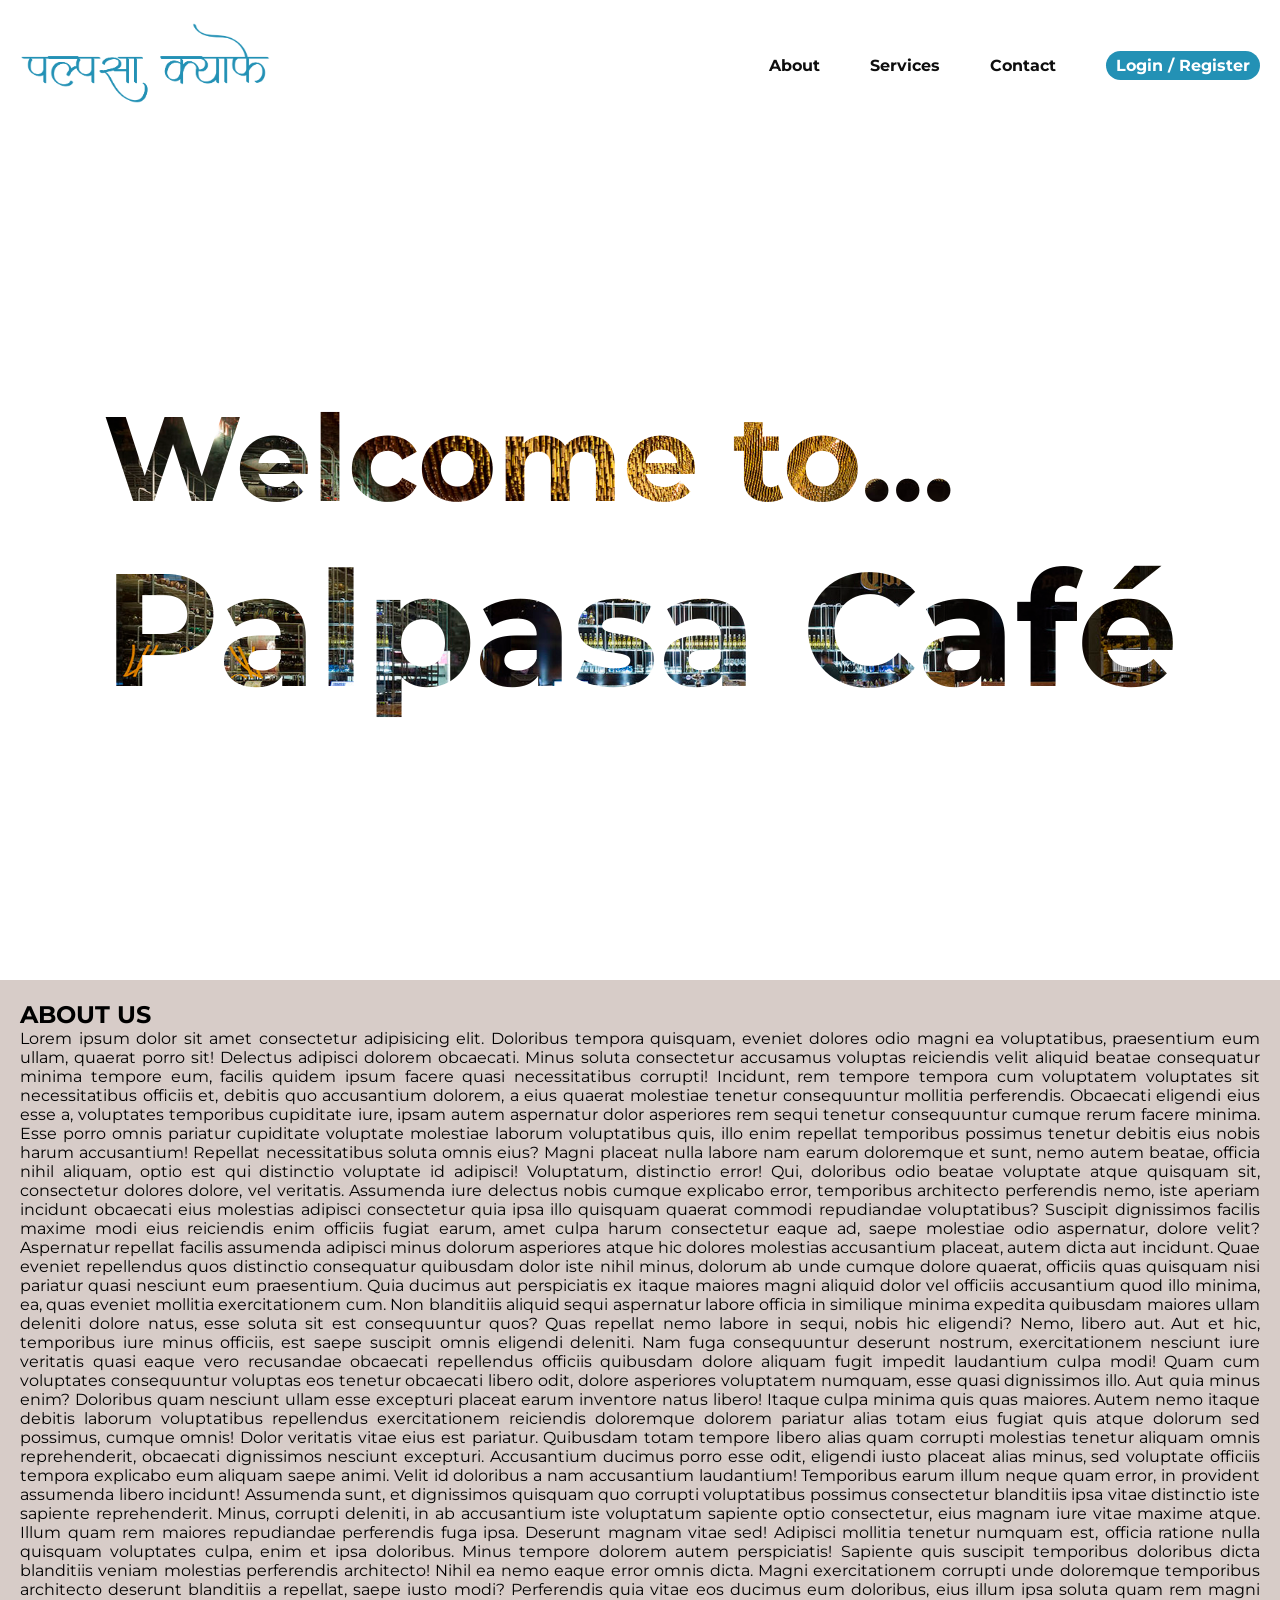
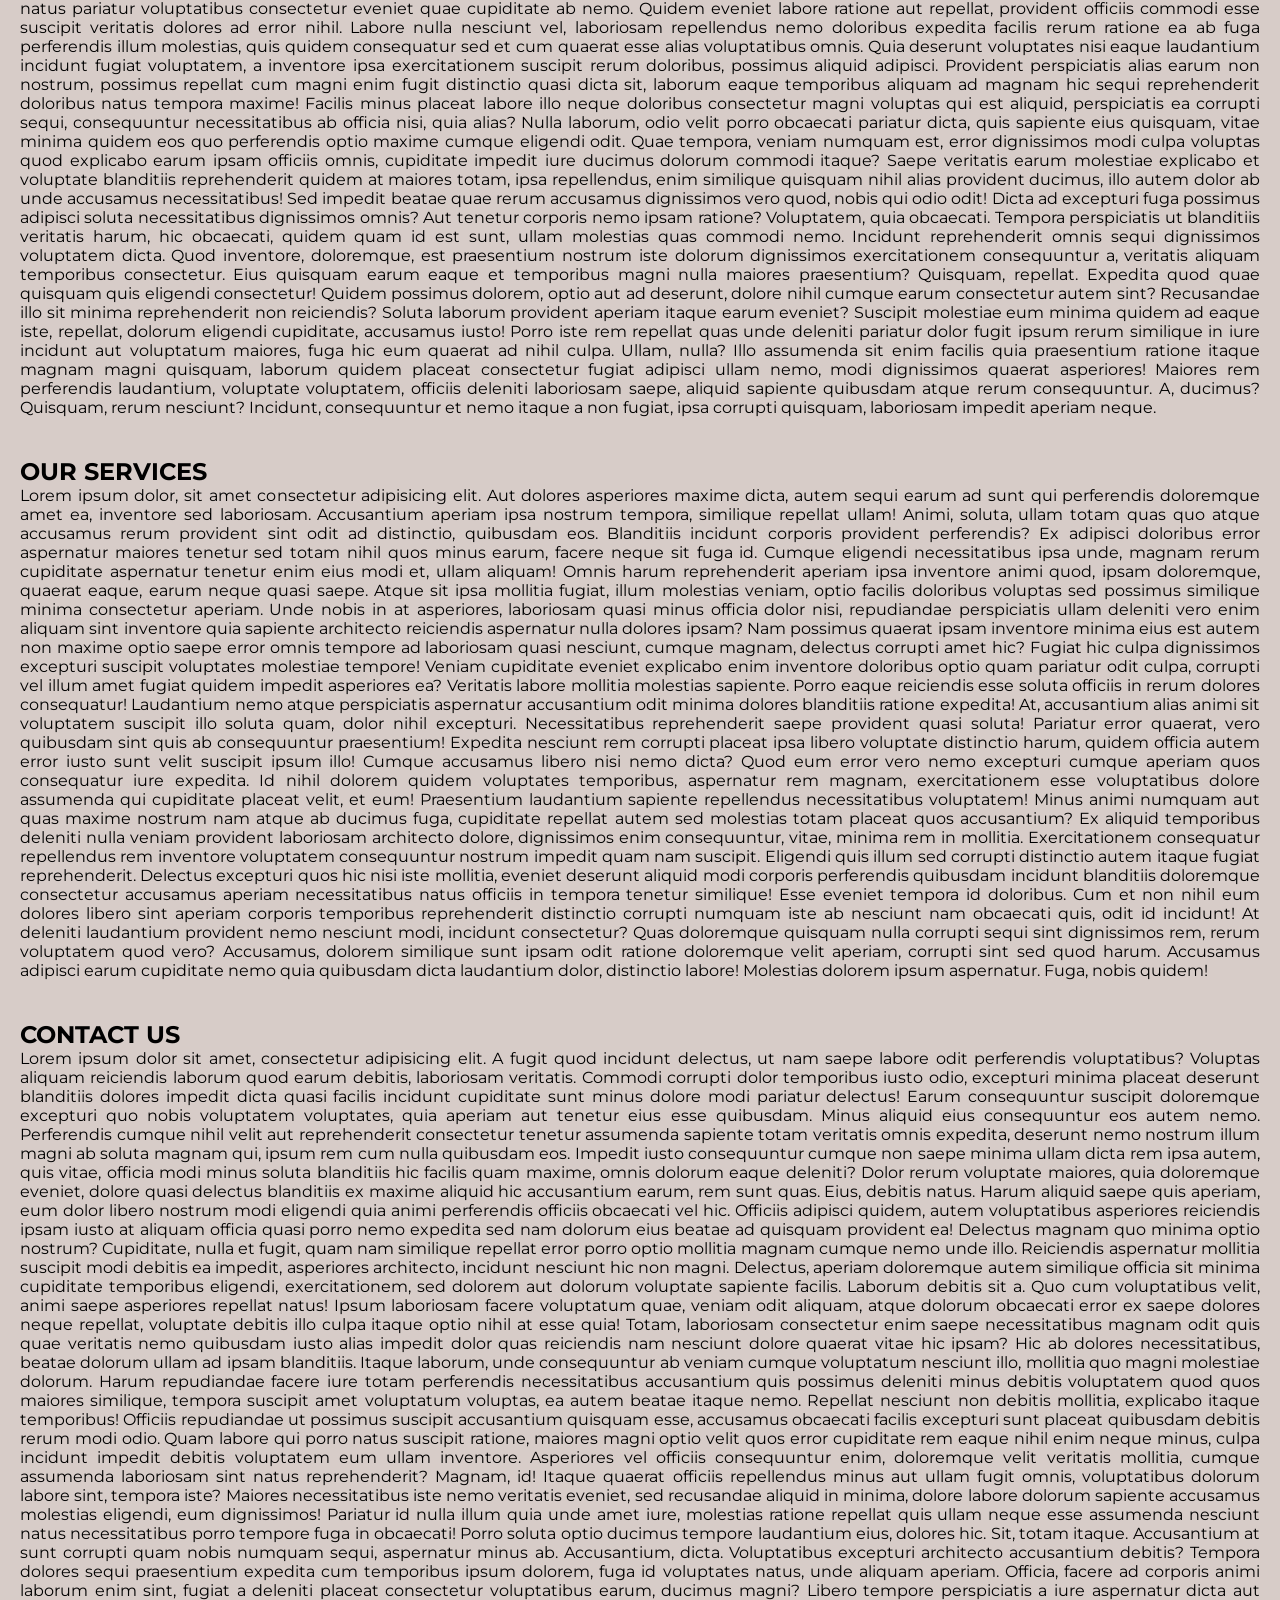
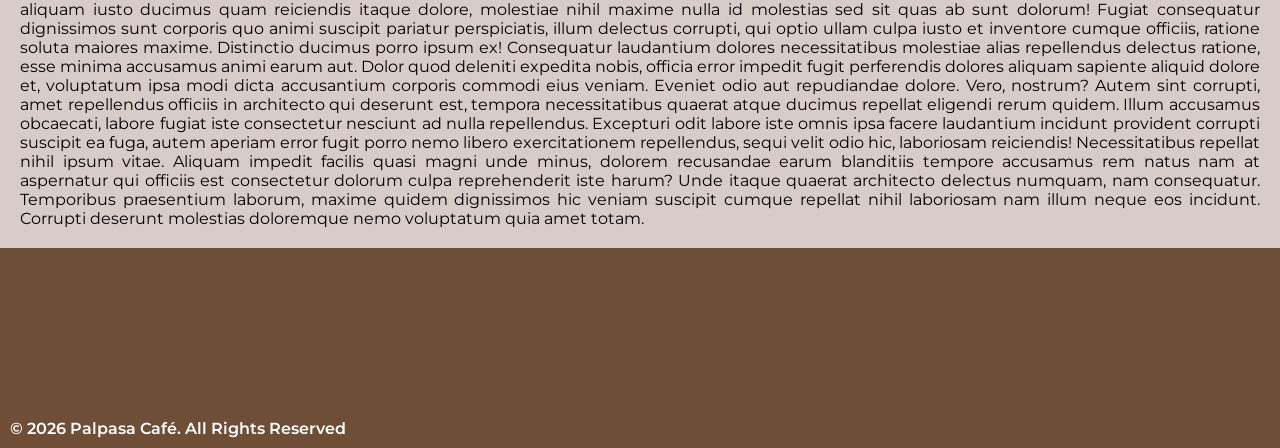
==== index.html @ ff4a00f7 "Initial Commit" ====
<!DOCTYPE html>
<html lang="en">

<head>
    <meta charset="UTF-8">
    <meta name="viewport" content="width=device-width, initial-scale=1.0">
    <title>Palpasa Cafe | Billing System</title>


    <link rel="stylesheet" href="style.css">
</head>

<body>
    <header>
        <div class="header-container">
            <div class="logo">
                <a href="index.html">
                    <img src="assets/palpasa-café-logo.png" alt="Palpasa Café">
                </a>
            </div>
            <div class="nav">
                <a href="#about" id="abc">About</a>
                <a href="#services">Services</a>
                <a href="#contact">Contact</a>
                <a href="login.html" class="login-register">Login / Register</a>
            </div>
        </div>
    </header>

    <main>
        <div class="hero">
            <div class="welcome">
                <h2>Welcome to...</h2>
                <h1>Palpasa Café</h1>
            </div>

            </section>
        </div>
    </main>
    <section id="about">
        <div>
            <h1>ABOUT US</h1>
            <p>Lorem ipsum dolor sit amet consectetur adipisicing elit. Doloribus tempora quisquam, eveniet dolores odio magni ea voluptatibus, praesentium eum ullam, quaerat porro sit! Delectus adipisci dolorem obcaecati. Minus soluta consectetur accusamus voluptas reiciendis velit aliquid beatae consequatur minima tempore eum, facilis quidem ipsum facere quasi necessitatibus corrupti! Incidunt, rem tempore tempora cum voluptatem voluptates sit necessitatibus officiis et, debitis quo accusantium dolorem, a eius quaerat molestiae tenetur consequuntur mollitia perferendis. Obcaecati eligendi eius esse a, voluptates temporibus cupiditate iure, ipsam autem aspernatur dolor asperiores rem sequi tenetur consequuntur cumque rerum facere minima. Esse porro omnis pariatur cupiditate voluptate molestiae laborum voluptatibus quis, illo enim repellat temporibus possimus tenetur debitis eius nobis harum accusantium! Repellat necessitatibus soluta omnis eius? Magni placeat nulla labore nam earum doloremque et sunt, nemo autem beatae, officia nihil aliquam, optio est qui distinctio voluptate id adipisci! Voluptatum, distinctio error! Qui, doloribus odio beatae voluptate atque quisquam sit, consectetur dolores dolore, vel veritatis. Assumenda iure delectus nobis cumque explicabo error, temporibus architecto perferendis nemo, iste aperiam incidunt obcaecati eius molestias adipisci consectetur quia ipsa illo quisquam quaerat commodi repudiandae voluptatibus? Suscipit dignissimos facilis maxime modi eius reiciendis enim officiis fugiat earum, amet culpa harum consectetur eaque ad, saepe molestiae odio aspernatur, dolore velit? Aspernatur repellat facilis assumenda adipisci minus dolorum asperiores atque hic dolores molestias accusantium placeat, autem dicta aut incidunt. Quae eveniet repellendus quos distinctio consequatur quibusdam dolor iste nihil minus, dolorum ab unde cumque dolore quaerat, officiis quas quisquam nisi pariatur quasi nesciunt eum praesentium. Quia ducimus aut perspiciatis ex itaque maiores magni aliquid dolor vel officiis accusantium quod illo minima, ea, quas eveniet mollitia exercitationem cum. Non blanditiis aliquid sequi aspernatur labore officia in similique minima expedita quibusdam maiores ullam deleniti dolore natus, esse soluta sit est consequuntur quos? Quas repellat nemo labore in sequi, nobis hic eligendi? Nemo, libero aut. Aut et hic, temporibus iure minus officiis, est saepe suscipit omnis eligendi deleniti. Nam fuga consequuntur deserunt nostrum, exercitationem nesciunt iure veritatis quasi eaque vero recusandae obcaecati repellendus officiis quibusdam dolore aliquam fugit impedit laudantium culpa modi! Quam cum voluptates consequuntur voluptas eos tenetur obcaecati libero odit, dolore asperiores voluptatem numquam, esse quasi dignissimos illo. Aut quia minus enim? Doloribus quam nesciunt ullam esse excepturi placeat earum inventore natus libero! Itaque culpa minima quis quas maiores. Autem nemo itaque debitis laborum voluptatibus repellendus exercitationem reiciendis doloremque dolorem pariatur alias totam eius fugiat quis atque dolorum sed possimus, cumque omnis! Dolor veritatis vitae eius est pariatur. Quibusdam totam tempore libero alias quam corrupti molestias tenetur aliquam omnis reprehenderit, obcaecati dignissimos nesciunt excepturi. Accusantium ducimus porro esse odit, eligendi iusto placeat alias minus, sed voluptate officiis tempora explicabo eum aliquam saepe animi. Velit id doloribus a nam accusantium laudantium! Temporibus earum illum neque quam error, in provident assumenda libero incidunt! Assumenda sunt, et dignissimos quisquam quo corrupti voluptatibus possimus consectetur blanditiis ipsa vitae distinctio iste sapiente reprehenderit. Minus, corrupti deleniti, in ab accusantium iste voluptatum sapiente optio consectetur, eius magnam iure vitae maxime atque. Illum quam rem maiores repudiandae perferendis fuga ipsa. Deserunt magnam vitae sed! Adipisci mollitia tenetur numquam est, officia ratione nulla quisquam voluptates culpa, enim et ipsa doloribus. Minus tempore dolorem autem perspiciatis! Sapiente quis suscipit temporibus doloribus dicta blanditiis veniam molestias perferendis architecto! Nihil ea nemo eaque error omnis dicta. Magni exercitationem corrupti unde doloremque temporibus architecto deserunt blanditiis a repellat, saepe iusto modi? Perferendis quia vitae eos ducimus eum doloribus, eius illum ipsa soluta quam rem magni natus pariatur voluptatibus consectetur eveniet quae cupiditate ab nemo. Quidem eveniet labore ratione aut repellat, provident officiis commodi esse suscipit veritatis dolores ad error nihil. Labore nulla nesciunt vel, laboriosam repellendus nemo doloribus expedita facilis rerum ratione ea ab fuga perferendis illum molestias, quis quidem consequatur sed et cum quaerat esse alias voluptatibus omnis. Quia deserunt voluptates nisi eaque laudantium incidunt fugiat voluptatem, a inventore ipsa exercitationem suscipit rerum doloribus, possimus aliquid adipisci. Provident perspiciatis alias earum non nostrum, possimus repellat cum magni enim fugit distinctio quasi dicta sit, laborum eaque temporibus aliquam ad magnam hic sequi reprehenderit doloribus natus tempora maxime! Facilis minus placeat labore illo neque doloribus consectetur magni voluptas qui est aliquid, perspiciatis ea corrupti sequi, consequuntur necessitatibus ab officia nisi, quia alias? Nulla laborum, odio velit porro obcaecati pariatur dicta, quis sapiente eius quisquam, vitae minima quidem eos quo perferendis optio maxime cumque eligendi odit. Quae tempora, veniam numquam est, error dignissimos modi culpa voluptas quod explicabo earum ipsam officiis omnis, cupiditate impedit iure ducimus dolorum commodi itaque? Saepe veritatis earum molestiae explicabo et voluptate blanditiis reprehenderit quidem at maiores totam, ipsa repellendus, enim similique quisquam nihil alias provident ducimus, illo autem dolor ab unde accusamus necessitatibus! Sed impedit beatae quae rerum accusamus dignissimos vero quod, nobis qui odio odit! Dicta ad excepturi fuga possimus adipisci soluta necessitatibus dignissimos omnis? Aut tenetur corporis nemo ipsam ratione? Voluptatem, quia obcaecati. Tempora perspiciatis ut blanditiis veritatis harum, hic obcaecati, quidem quam id est sunt, ullam molestias quas commodi nemo. Incidunt reprehenderit omnis sequi dignissimos voluptatem dicta. Quod inventore, doloremque, est praesentium nostrum iste dolorum dignissimos exercitationem consequuntur a, veritatis aliquam temporibus consectetur. Eius quisquam earum eaque et temporibus magni nulla maiores praesentium? Quisquam, repellat. Expedita quod quae quisquam quis eligendi consectetur! Quidem possimus dolorem, optio aut ad deserunt, dolore nihil cumque earum consectetur autem sint? Recusandae illo sit minima reprehenderit non reiciendis? Soluta laborum provident aperiam itaque earum eveniet? Suscipit molestiae eum minima quidem ad eaque iste, repellat, dolorum eligendi cupiditate, accusamus iusto! Porro iste rem repellat quas unde deleniti pariatur dolor fugit ipsum rerum similique in iure incidunt aut voluptatum maiores, fuga hic eum quaerat ad nihil culpa. Ullam, nulla? Illo assumenda sit enim facilis quia praesentium ratione itaque magnam magni quisquam, laborum quidem placeat consectetur fugiat adipisci ullam nemo, modi dignissimos quaerat asperiores! Maiores rem perferendis laudantium, voluptate voluptatem, officiis deleniti laboriosam saepe, aliquid sapiente quibusdam atque rerum consequuntur. A, ducimus? Quisquam, rerum nesciunt? Incidunt, consequuntur et nemo itaque a non fugiat, ipsa corrupti quisquam, laboriosam impedit aperiam neque.</p>
        </div>
    </section>

    <section id="services">
        <div>
            <h1>OUR SERVICES</h1>
            <p>Lorem ipsum dolor, sit amet consectetur adipisicing elit. Aut dolores asperiores maxime dicta, autem sequi earum ad sunt qui perferendis doloremque amet ea, inventore sed laboriosam. Accusantium aperiam ipsa nostrum tempora, similique repellat ullam! Animi, soluta, ullam totam quas quo atque accusamus rerum provident sint odit ad distinctio, quibusdam eos. Blanditiis incidunt corporis provident perferendis? Ex adipisci doloribus error aspernatur maiores tenetur sed totam nihil quos minus earum, facere neque sit fuga id. Cumque eligendi necessitatibus ipsa unde, magnam rerum cupiditate aspernatur tenetur enim eius modi et, ullam aliquam! Omnis harum reprehenderit aperiam ipsa inventore animi quod, ipsam doloremque, quaerat eaque, earum neque quasi saepe. Atque sit ipsa mollitia fugiat, illum molestias veniam, optio facilis doloribus voluptas sed possimus similique minima consectetur aperiam. Unde nobis in at asperiores, laboriosam quasi minus officia dolor nisi, repudiandae perspiciatis ullam deleniti vero enim aliquam sint inventore quia sapiente architecto reiciendis aspernatur nulla dolores ipsam? Nam possimus quaerat ipsam inventore minima eius est autem non maxime optio saepe error omnis tempore ad laboriosam quasi nesciunt, cumque magnam, delectus corrupti amet hic? Fugiat hic culpa dignissimos excepturi suscipit voluptates molestiae tempore! Veniam cupiditate eveniet explicabo enim inventore doloribus optio quam pariatur odit culpa, corrupti vel illum amet fugiat quidem impedit asperiores ea? Veritatis labore mollitia molestias sapiente. Porro eaque reiciendis esse soluta officiis in rerum dolores consequatur! Laudantium nemo atque perspiciatis aspernatur accusantium odit minima dolores blanditiis ratione expedita! At, accusantium alias animi sit voluptatem suscipit illo soluta quam, dolor nihil excepturi. Necessitatibus reprehenderit saepe provident quasi soluta! Pariatur error quaerat, vero quibusdam sint quis ab consequuntur praesentium! Expedita nesciunt rem corrupti placeat ipsa libero voluptate distinctio harum, quidem officia autem error iusto sunt velit suscipit ipsum illo! Cumque accusamus libero nisi nemo dicta? Quod eum error vero nemo excepturi cumque aperiam quos consequatur iure expedita. Id nihil dolorem quidem voluptates temporibus, aspernatur rem magnam, exercitationem esse voluptatibus dolore assumenda qui cupiditate placeat velit, et eum! Praesentium laudantium sapiente repellendus necessitatibus voluptatem! Minus animi numquam aut quas maxime nostrum nam atque ab ducimus fuga, cupiditate repellat autem sed molestias totam placeat quos accusantium? Ex aliquid temporibus deleniti nulla veniam provident laboriosam architecto dolore, dignissimos enim consequuntur, vitae, minima rem in mollitia. Exercitationem consequatur repellendus rem inventore voluptatem consequuntur nostrum impedit quam nam suscipit. Eligendi quis illum sed corrupti distinctio autem itaque fugiat reprehenderit. Delectus excepturi quos hic nisi iste mollitia, eveniet deserunt aliquid modi corporis perferendis quibusdam incidunt blanditiis doloremque consectetur accusamus aperiam necessitatibus natus officiis in tempora tenetur similique! Esse eveniet tempora id doloribus. Cum et non nihil eum dolores libero sint aperiam corporis temporibus reprehenderit distinctio corrupti numquam iste ab nesciunt nam obcaecati quis, odit id incidunt! At deleniti laudantium provident nemo nesciunt modi, incidunt consectetur? Quas doloremque quisquam nulla corrupti sequi sint dignissimos rem, rerum voluptatem quod vero? Accusamus, dolorem similique sunt ipsam odit ratione doloremque velit aperiam, corrupti sint sed quod harum. Accusamus adipisci earum cupiditate nemo quia quibusdam dicta laudantium dolor, distinctio labore! Molestias dolorem ipsum aspernatur. Fuga, nobis quidem!</p>
        </div>
    </section>

    <section id="contact">
        <div>
            <h1>CONTACT US</h1>
            <p>Lorem ipsum dolor sit amet, consectetur adipisicing elit. A fugit quod incidunt delectus, ut nam saepe labore odit perferendis voluptatibus? Voluptas aliquam reiciendis laborum quod earum debitis, laboriosam veritatis. Commodi corrupti dolor temporibus iusto odio, excepturi minima placeat deserunt blanditiis dolores impedit dicta quasi facilis incidunt cupiditate sunt minus dolore modi pariatur delectus! Earum consequuntur suscipit doloremque excepturi quo nobis voluptatem voluptates, quia aperiam aut tenetur eius esse quibusdam. Minus aliquid eius consequuntur eos autem nemo. Perferendis cumque nihil velit aut reprehenderit consectetur tenetur assumenda sapiente totam veritatis omnis expedita, deserunt nemo nostrum illum magni ab soluta magnam qui, ipsum rem cum nulla quibusdam eos. Impedit iusto consequuntur cumque non saepe minima ullam dicta rem ipsa autem, quis vitae, officia modi minus soluta blanditiis hic facilis quam maxime, omnis dolorum eaque deleniti? Dolor rerum voluptate maiores, quia doloremque eveniet, dolore quasi delectus blanditiis ex maxime aliquid hic accusantium earum, rem sunt quas. Eius, debitis natus. Harum aliquid saepe quis aperiam, eum dolor libero nostrum modi eligendi quia animi perferendis officiis obcaecati vel hic. Officiis adipisci quidem, autem voluptatibus asperiores reiciendis ipsam iusto at aliquam officia quasi porro nemo expedita sed nam dolorum eius beatae ad quisquam provident ea! Delectus magnam quo minima optio nostrum? Cupiditate, nulla et fugit, quam nam similique repellat error porro optio mollitia magnam cumque nemo unde illo. Reiciendis aspernatur mollitia suscipit modi debitis ea impedit, asperiores architecto, incidunt nesciunt hic non magni. Delectus, aperiam doloremque autem similique officia sit minima cupiditate temporibus eligendi, exercitationem, sed dolorem aut dolorum voluptate sapiente facilis. Laborum debitis sit a. Quo cum voluptatibus velit, animi saepe asperiores repellat natus! Ipsum laboriosam facere voluptatum quae, veniam odit aliquam, atque dolorum obcaecati error ex saepe dolores neque repellat, voluptate debitis illo culpa itaque optio nihil at esse quia! Totam, laboriosam consectetur enim saepe necessitatibus magnam odit quis quae veritatis nemo quibusdam iusto alias impedit dolor quas reiciendis nam nesciunt dolore quaerat vitae hic ipsam? Hic ab dolores necessitatibus, beatae dolorum ullam ad ipsam blanditiis. Itaque laborum, unde consequuntur ab veniam cumque voluptatum nesciunt illo, mollitia quo magni molestiae dolorum. Harum repudiandae facere iure totam perferendis necessitatibus accusantium quis possimus deleniti minus debitis voluptatem quod quos maiores similique, tempora suscipit amet voluptatum voluptas, ea autem beatae itaque nemo. Repellat nesciunt non debitis mollitia, explicabo itaque temporibus! Officiis repudiandae ut possimus suscipit accusantium quisquam esse, accusamus obcaecati facilis excepturi sunt placeat quibusdam debitis rerum modi odio. Quam labore qui porro natus suscipit ratione, maiores magni optio velit quos error cupiditate rem eaque nihil enim neque minus, culpa incidunt impedit debitis voluptatem eum ullam inventore. Asperiores vel officiis consequuntur enim, doloremque velit veritatis mollitia, cumque assumenda laboriosam sint natus reprehenderit? Magnam, id! Itaque quaerat officiis repellendus minus aut ullam fugit omnis, voluptatibus dolorum labore sint, tempora iste? Maiores necessitatibus iste nemo veritatis eveniet, sed recusandae aliquid in minima, dolore labore dolorum sapiente accusamus molestias eligendi, eum dignissimos! Pariatur id nulla illum quia unde amet iure, molestias ratione repellat quis ullam neque esse assumenda nesciunt natus necessitatibus porro tempore fuga in obcaecati! Porro soluta optio ducimus tempore laudantium eius, dolores hic. Sit, totam itaque. Accusantium at sunt corrupti quam nobis numquam sequi, aspernatur minus ab. Accusantium, dicta. Voluptatibus excepturi architecto accusantium debitis? Tempora dolores sequi praesentium expedita cum temporibus ipsum dolorem, fuga id voluptates natus, unde aliquam aperiam. Officia, facere ad corporis animi laborum enim sint, fugiat a deleniti placeat consectetur voluptatibus earum, ducimus magni? Libero tempore perspiciatis a iure aspernatur dicta aut aliquam iusto ducimus quam reiciendis itaque dolore, molestiae nihil maxime nulla id molestias sed sit quas ab sunt dolorum! Fugiat consequatur dignissimos sunt corporis quo animi suscipit pariatur perspiciatis, illum delectus corrupti, qui optio ullam culpa iusto et inventore cumque officiis, ratione soluta maiores maxime. Distinctio ducimus porro ipsum ex! Consequatur laudantium dolores necessitatibus molestiae alias repellendus delectus ratione, esse minima accusamus animi earum aut. Dolor quod deleniti expedita nobis, officia error impedit fugit perferendis dolores aliquam sapiente aliquid dolore et, voluptatum ipsa modi dicta accusantium corporis commodi eius veniam. Eveniet odio aut repudiandae dolore. Vero, nostrum? Autem sint corrupti, amet repellendus officiis in architecto qui deserunt est, tempora necessitatibus quaerat atque ducimus repellat eligendi rerum quidem. Illum accusamus obcaecati, labore fugiat iste consectetur nesciunt ad nulla repellendus. Excepturi odit labore iste omnis ipsa facere laudantium incidunt provident corrupti suscipit ea fuga, autem aperiam error fugit porro nemo libero exercitationem repellendus, sequi velit odio hic, laboriosam reiciendis! Necessitatibus repellat nihil ipsum vitae. Aliquam impedit facilis quasi magni unde minus, dolorem recusandae earum blanditiis tempore accusamus rem natus nam at aspernatur qui officiis est consectetur dolorum culpa reprehenderit iste harum? Unde itaque quaerat architecto delectus numquam, nam consequatur. Temporibus praesentium laborum, maxime quidem dignissimos hic veniam suscipit cumque repellat nihil laboriosam nam illum neque eos incidunt. Corrupti deserunt molestias doloremque nemo voluptatum quia amet totam.</p>
        </div>
    </section>

    <button id="scrollTop">Top</button>

    <footer>
        <div class="footer-container">
            <p class="copyright">&copy 2026 Palpasa Café. All Rights Reserved</p>
        </div>
    </footer>


    <script src="script.js"></script>
</body>

</html>
---- style.css ----
@import url('https://fonts.googleapis.com/css2?family=Montserrat+Alternates:ital,wght@0,100;0,200;0,300;0,400;0,500;0,600;0,700;0,800;0,900;1,100;1,200;1,300;1,400;1,500;1,600;1,700;1,800;1,900&family=Montserrat:ital,wght@0,100..900;1,100..900&display=swap');

* {
    margin: 0;
    padding: 0;
    font-family: "Montserrat", sans-serif;
}

html {
    scroll-behavior: smooth;
}

:root {
    --primary-color: #0F0F0F;
    --secondary-color: #2391b5;
    --tertiary-color: #6F4E37;
    --quaternary-color: #D7CCC8;
}

.header-container {
    padding: 20px;
    height: 10vh;
    display: flex;
    flex-wrap: wrap;
    align-items: center;
    justify-content: space-between;
}

.logo img {
    height: 80px;
    width: 250px;
}

.nav {
    display: flex;
    align-items: center;
    gap: 50px;
}

.nav a {
    text-decoration: none;
    color: var(--primary-color);
    font-weight: bold;
    transition: 0.3s cubic-bezier(0.4, 0, 0.2, 1);
}

.nav a:hover {
    text-decoration: none;
    color: var(--secondary-color);
    font-weight: bold;
    transition: 0.3s cubic-bezier(0.4, 0, 0.2, 1);

}

.nav .login-register {
    padding: 5px 10px;
    background-color: var(--secondary-color);
    color: #fff;
    border-radius: 1rem;
    transition: 0.3s cubic-bezier(0.4, 0, 0.2, 1);
}

.nav .login-register:hover {
    padding: 5px 10px;
    background-color: var(--secondary-color);
    color: #fff;
    border-radius: 1rem;
    transform: scale(1.1);
    transition: 0.3s cubic-bezier(0.4, 0, 0.2, 1);
}

.hero {
    padding: 20px;
    height: 90vh;
    display: flex;
    align-items: center;
    justify-content: center;
    flex-wrap: wrap;
}

.hero .welcome {
    background: url(assets/luxury-café.jpg);
    background-size: cover;
    background-position: center;
    background-clip: text;
    color: transparent;
    font-size: 80px;
}

#about,
#services,
#contact {
    padding: 20px;
    height: auto;
    display: grid;
    justify-content: center;
    background-color: var(--quaternary-color);
}

#about,
#services,
#contact,
h1 {
    display: flex;
    align-items: center;
    justify-self: center;
    text-align: justify;
}

footer {
    background-color: var(--tertiary-color);
}

.footer-container {
    padding: 10px;
    height: 20vh;
    display: flex;
    justify-self: center;
}

.footer-container .copyright {
    display: flex;
    align-items: flex-end;
    color: #fff;
    font-weight: 600;
}

#scrollTop {
    border-style: none;
    border-radius: 8px;
    height: 40px;
    width: 50px;
    padding: 5px;
    color: #fff;
    background-color: var(--secondary-color);
    font-weight: bold;
    cursor: pointer;
    position: fixed;
    right: 10px;
    bottom: 10px;
    z-index: 1000;
    transition: 0.3s cubic-bezier(0.4, 0, 0.2, 1);
}
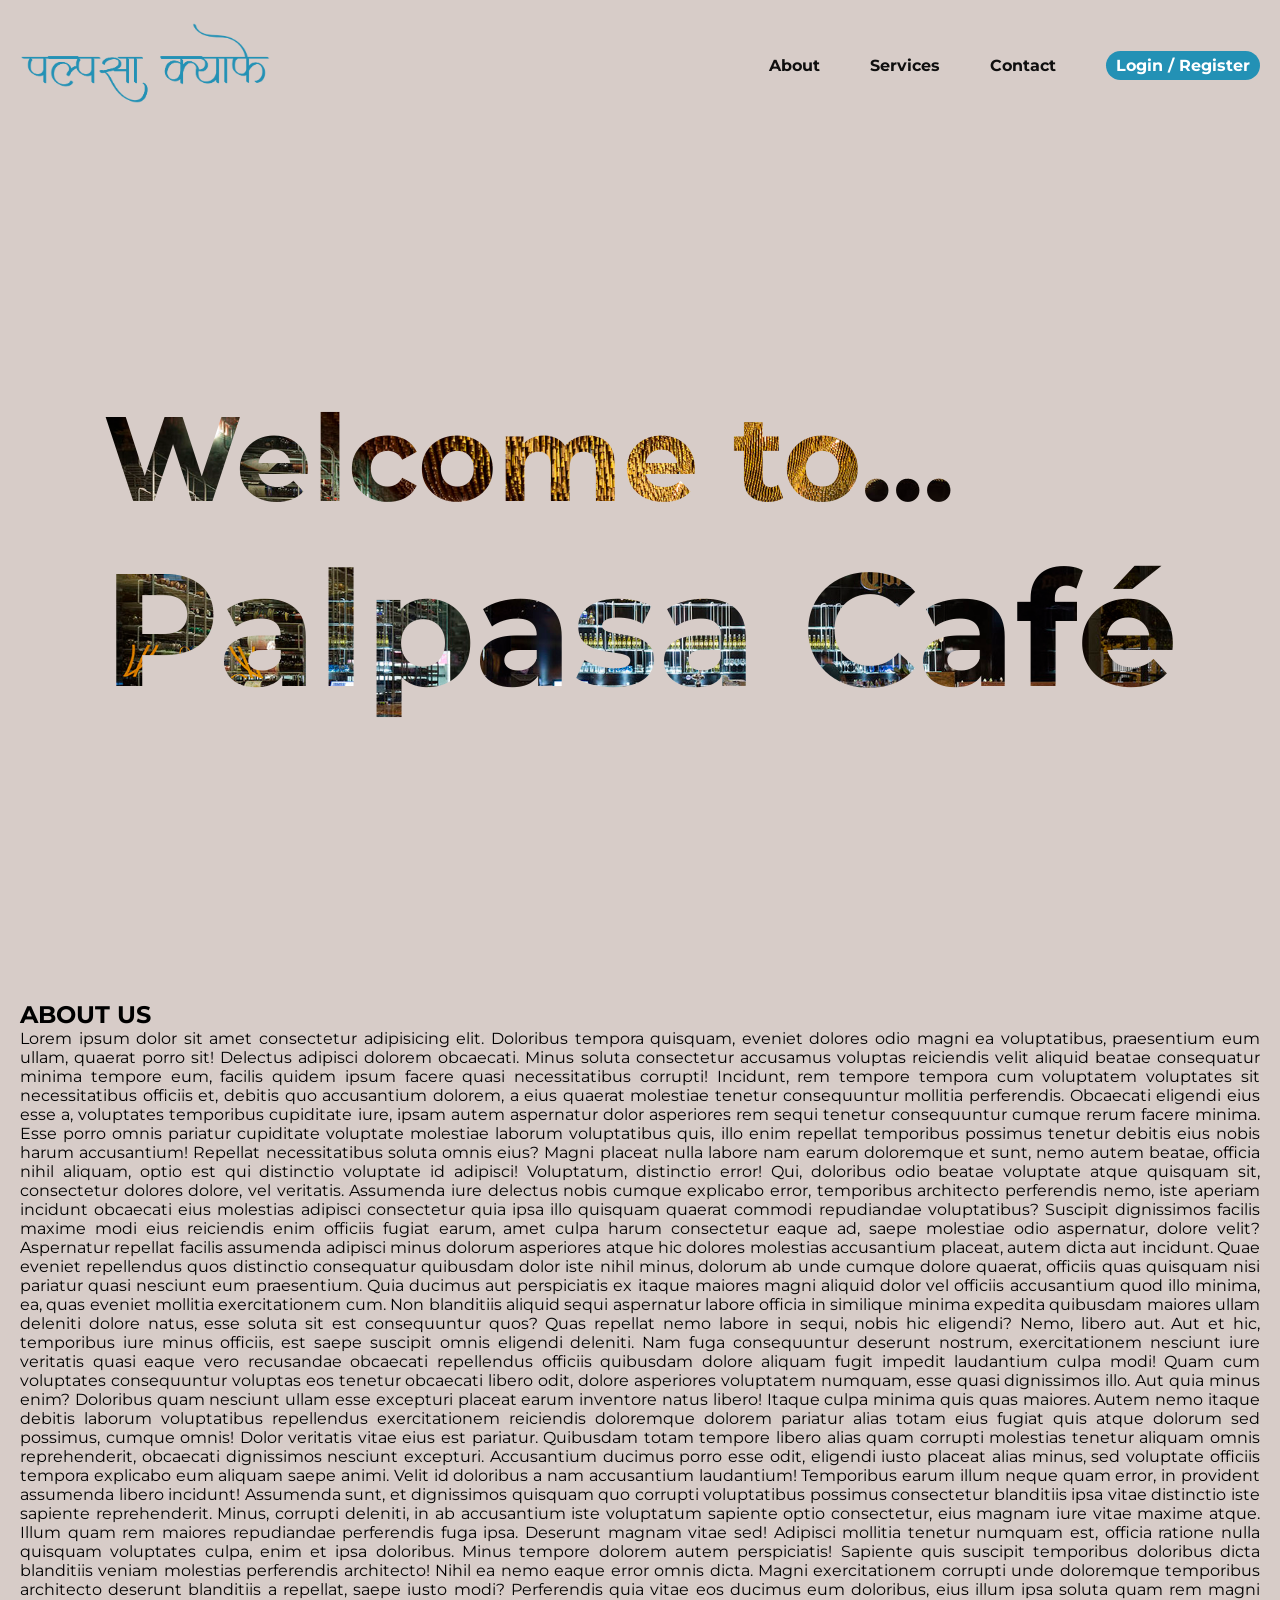
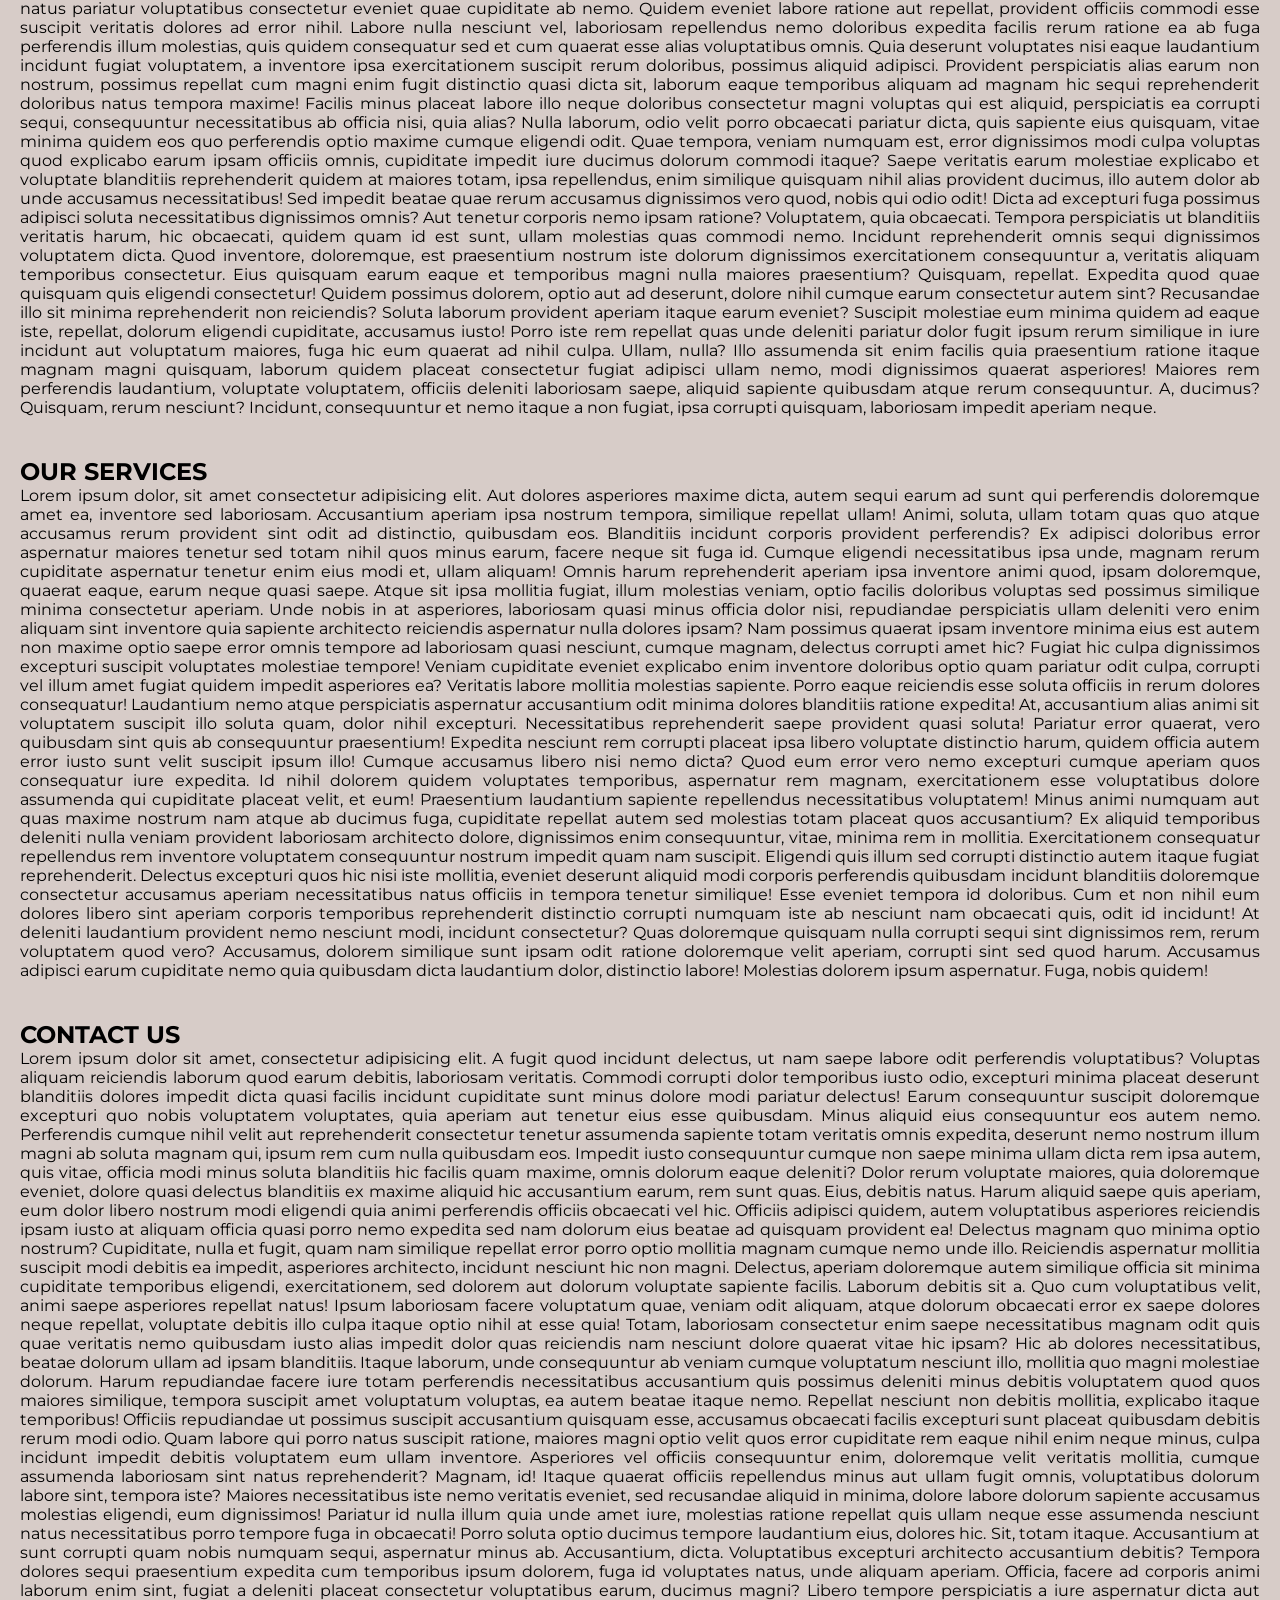
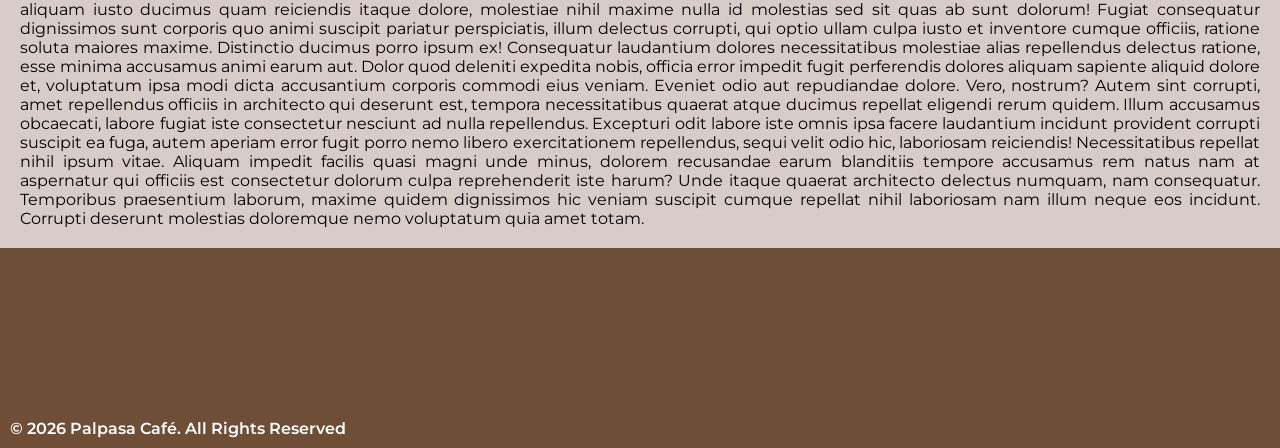
==== commit a3c605db: "feat: implement user login and dashboard screen" ====
--- a/index.html
+++ b/index.html
@@ -4,9 +4,7 @@
 <head>
     <meta charset="UTF-8">
     <meta name="viewport" content="width=device-width, initial-scale=1.0">
-    <title>Palpasa Cafe | Billing System</title>
-
-
+    <title>Palpasa Café | Billing System</title>
     <link rel="stylesheet" href="style.css">
 </head>
 
--- a/style.css
+++ b/style.css
@@ -140,4 +140,102 @@
     bottom: 10px;
     z-index: 1000;
     transition: 0.3s cubic-bezier(0.4, 0, 0.2, 1);
+}
+
+/* Dashboard */
+body {
+    background-color: var(--quaternary-color);
+}
+
+.dashboard-header {
+    background-color: #fff;
+    padding: 20px;
+    height: 10vh;
+    display: flex;
+    flex-wrap: wrap;
+    align-items: center;
+    justify-content: space-between;
+}
+
+.logo img {
+    height: 80px;
+    width: 250px;
+}
+
+.dashboard-container {
+    display: flex;
+    flex-wrap: wrap;
+}
+
+aside {
+    padding: 20px;
+    background-color: var(--secondary-color);
+    color: #fff;
+    height: 100vh;
+    width: 36vh;
+    overflow: hidden;
+}
+
+aside .menu {
+    margin: 20px 0;
+    padding: 10px;
+    text-decoration: none;
+    color: #fff;
+    border: 2px solid #fff;
+    border-radius: 5px;
+    font-weight: bold;
+    display: flex;
+    flex-wrap: wrap;
+    justify-content: center;
+    transition: 0.3s cubic-bezier(0.4, 0, 0.2, 1);
+}
+
+aside .menu:hover {
+    margin: 20px 0;
+    padding: 10px;
+    text-decoration: none;
+    background-color: #fff;
+    color: var(--secondary-color);
+    border: 2px solid #fff;
+    border-radius: 5px;
+    display: flex;
+    flex-wrap: wrap;
+    justify-content: center;
+    transition: 0.3s cubic-bezier(0.4, 0, 0.2, 1);
+}
+
+.link {
+    padding: 20px;
+    background-color: var(--tertiary-color);
+    border-radius: 5px;
+    margin: 10px;
+    height: 108px;
+    width: auto;
+    display: flex;
+    align-items: center;
+    justify-content: center;
+}
+
+.link .links {
+    margin: 10px;
+    padding: 20px;
+    text-decoration: none;
+    border: 2px solid;
+    border-radius: 5px;
+    font-size: 24px;
+    color: #fff;
+    width: 100px;
+    height: 48px;
+    display: flex;
+    flex-wrap: wrap;
+    align-items: center;
+    justify-content: center;
+    font-weight: bold;
+    gap: 10px;
+}
+
+.dash-welcome-back #dash-greetings {
+    margin: 10px 0;
+    margin-left: 10px;
+    color: var(--tertiary-color);
 }
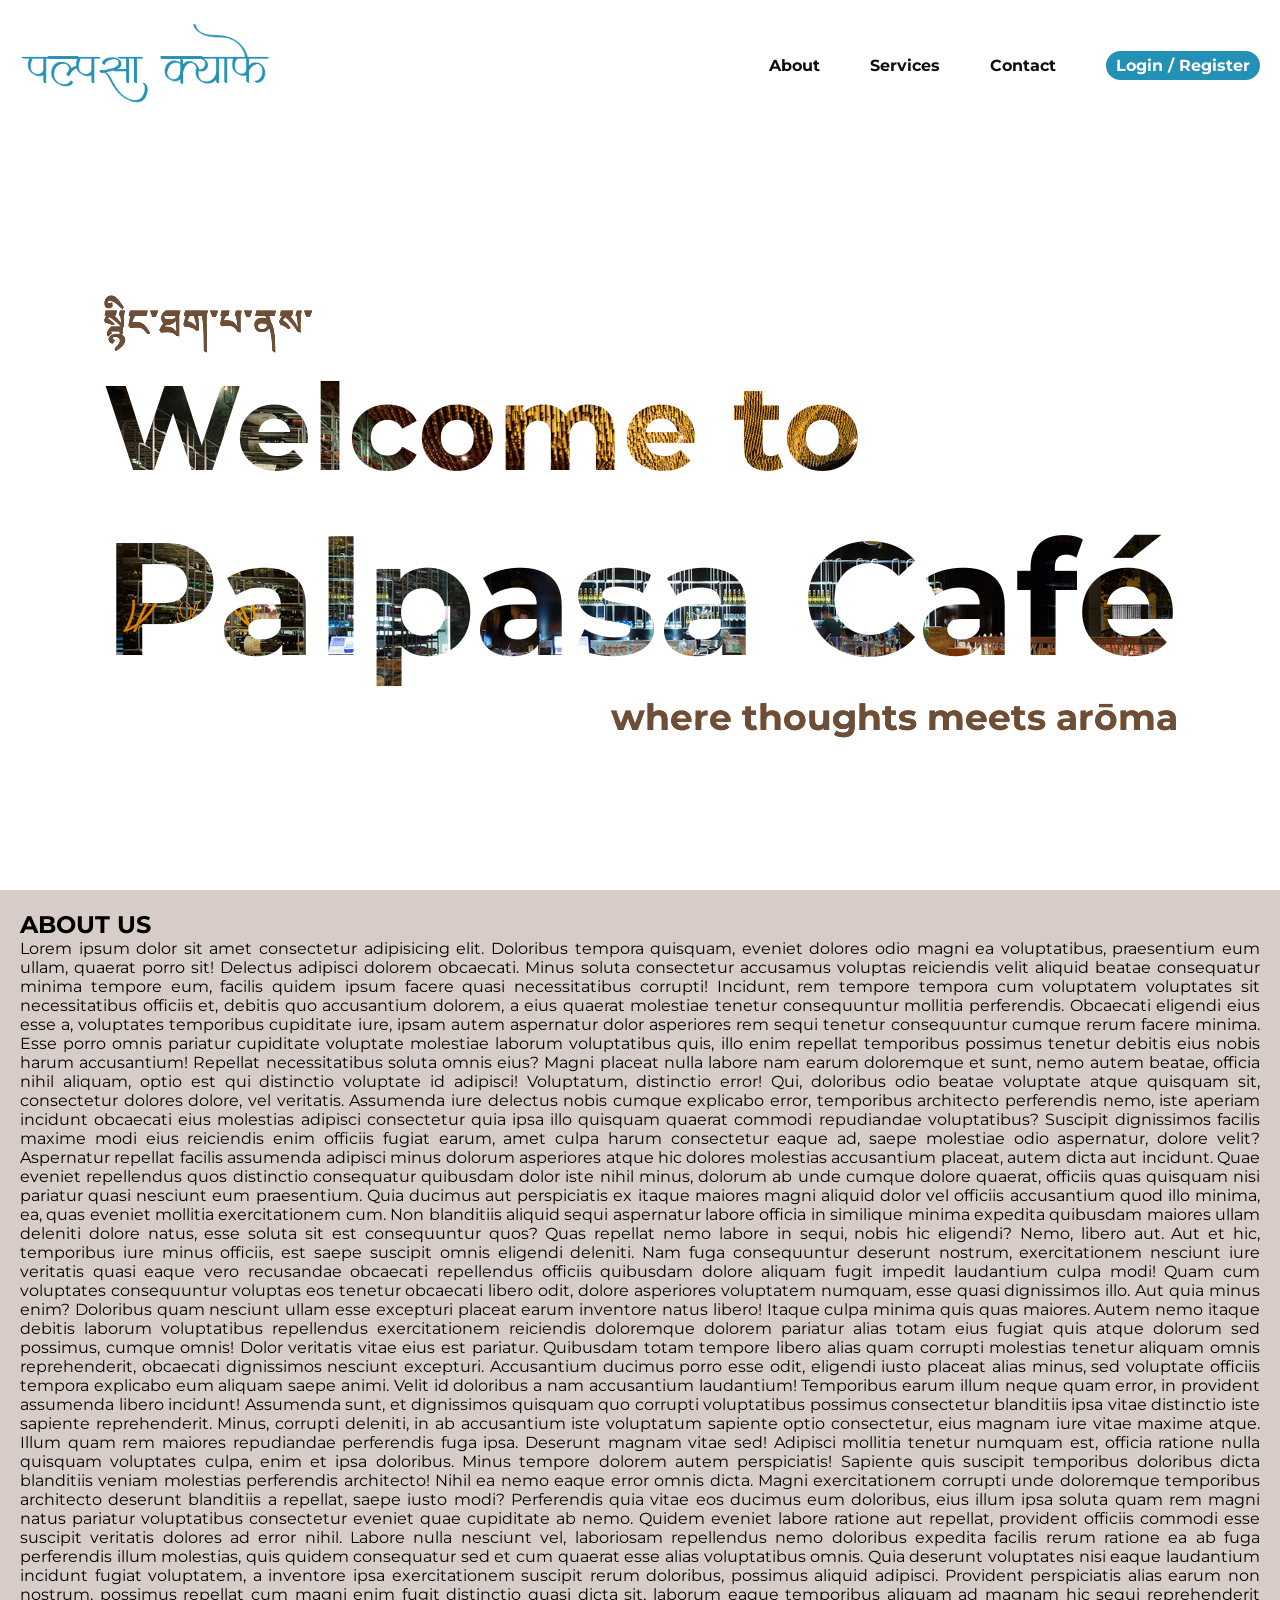
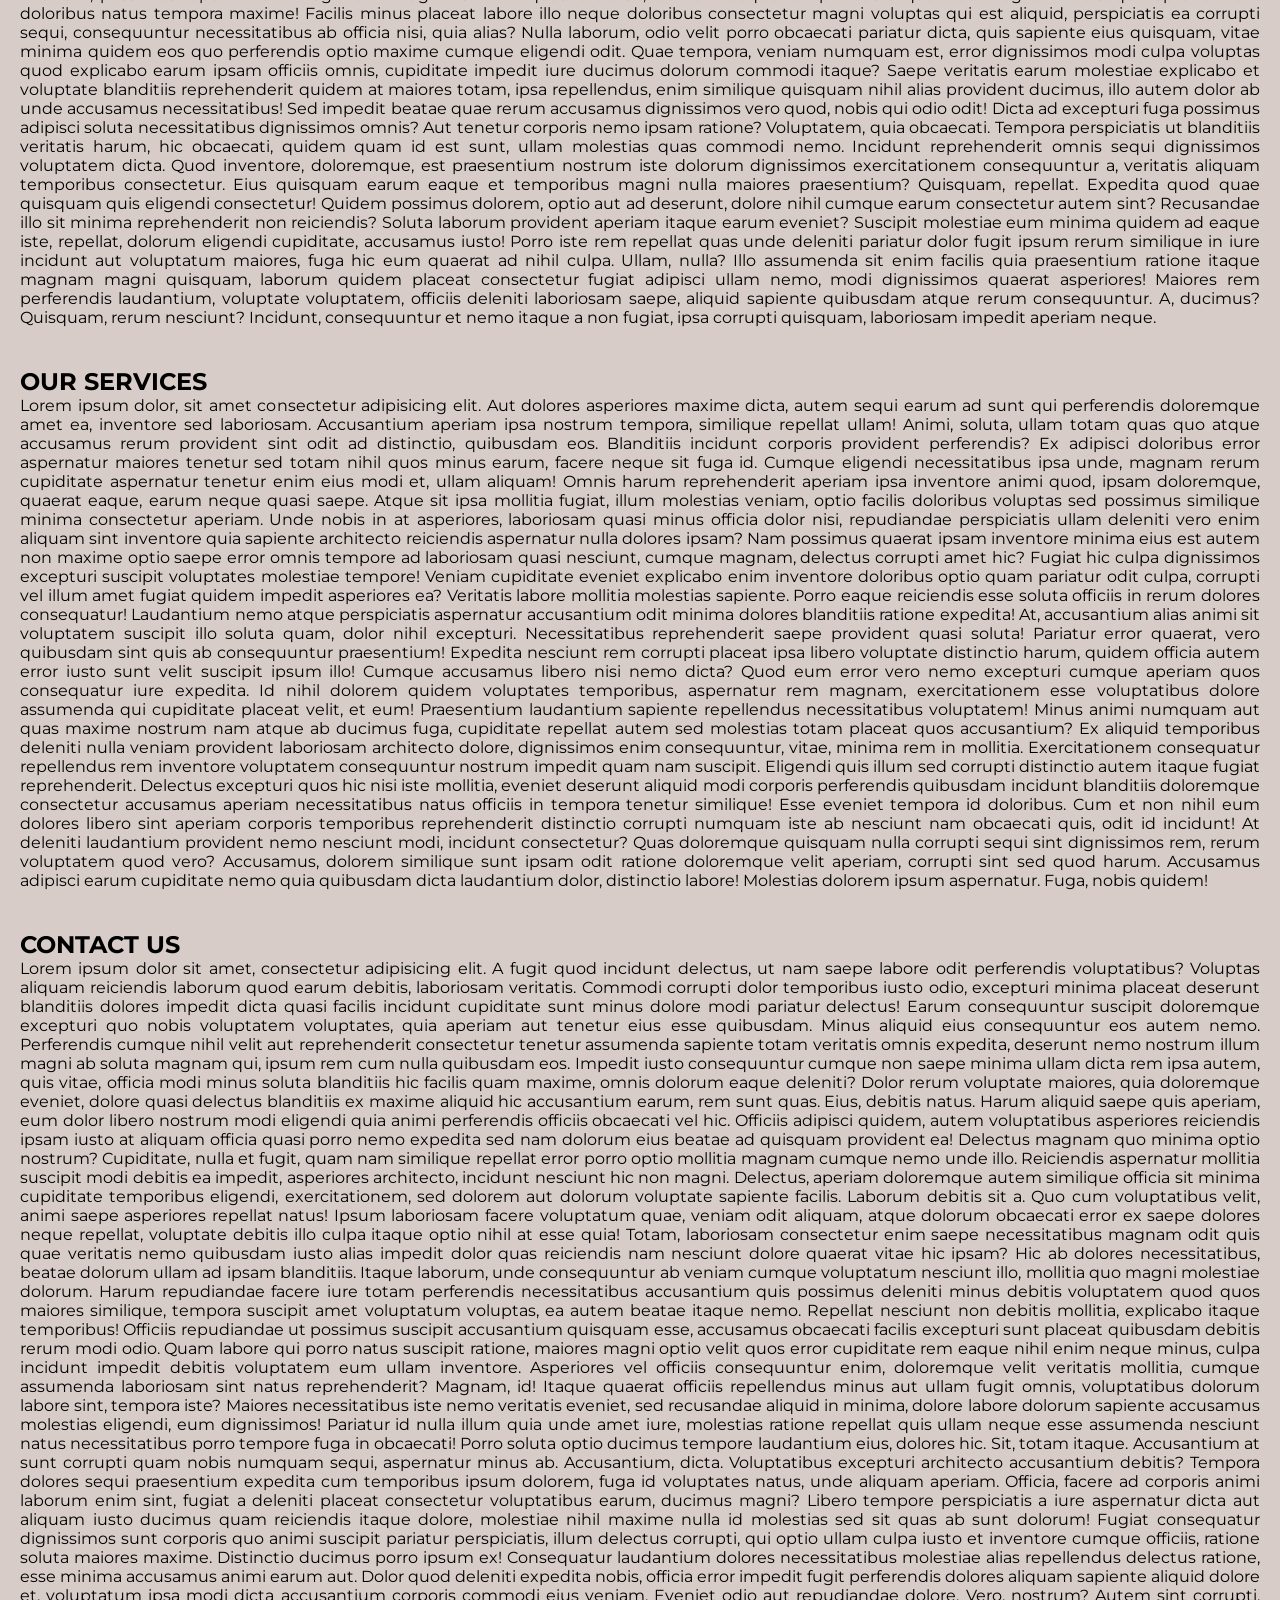
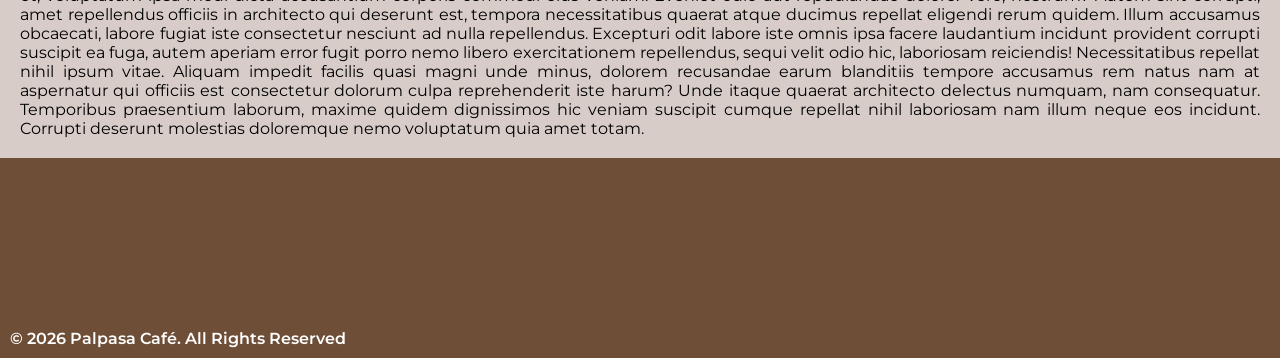
==== commit 91619cc6: "Update: media query & login secured" ====
--- a/index.html
+++ b/index.html
@@ -5,7 +5,11 @@
     <meta charset="UTF-8">
     <meta name="viewport" content="width=device-width, initial-scale=1.0">
     <title>Palpasa Café | Billing System</title>
+    <link rel="stylesheet" href="https://cdnjs.cloudflare.com/ajax/libs/font-awesome/6.4.2/css/all.min.css">
     <link rel="stylesheet" href="style.css">
+    <style>
+        @import url('https://fonts.googleapis.com/css2?family=Noto Serif Tibetan:wght@100..900&display=swap');
+    </style>
 </head>
 
 <body>
@@ -28,35 +32,210 @@
     <main>
         <div class="hero">
             <div class="welcome">
-                <h2>Welcome to...</h2>
+                <h4 class="heartly-welcome">སྙིང་ཐག་པ་ནས་</h4>
+                <h2>Welcome to</h2>
                 <h1>Palpasa Café</h1>
+                <h4 class="tagline">where thoughts meets arōma</h4>
             </div>
 
             </section>
         </div>
     </main>
     <section id="about">
-        <div>
+        <div class="about">
             <h1>ABOUT US</h1>
-            <p>Lorem ipsum dolor sit amet consectetur adipisicing elit. Doloribus tempora quisquam, eveniet dolores odio magni ea voluptatibus, praesentium eum ullam, quaerat porro sit! Delectus adipisci dolorem obcaecati. Minus soluta consectetur accusamus voluptas reiciendis velit aliquid beatae consequatur minima tempore eum, facilis quidem ipsum facere quasi necessitatibus corrupti! Incidunt, rem tempore tempora cum voluptatem voluptates sit necessitatibus officiis et, debitis quo accusantium dolorem, a eius quaerat molestiae tenetur consequuntur mollitia perferendis. Obcaecati eligendi eius esse a, voluptates temporibus cupiditate iure, ipsam autem aspernatur dolor asperiores rem sequi tenetur consequuntur cumque rerum facere minima. Esse porro omnis pariatur cupiditate voluptate molestiae laborum voluptatibus quis, illo enim repellat temporibus possimus tenetur debitis eius nobis harum accusantium! Repellat necessitatibus soluta omnis eius? Magni placeat nulla labore nam earum doloremque et sunt, nemo autem beatae, officia nihil aliquam, optio est qui distinctio voluptate id adipisci! Voluptatum, distinctio error! Qui, doloribus odio beatae voluptate atque quisquam sit, consectetur dolores dolore, vel veritatis. Assumenda iure delectus nobis cumque explicabo error, temporibus architecto perferendis nemo, iste aperiam incidunt obcaecati eius molestias adipisci consectetur quia ipsa illo quisquam quaerat commodi repudiandae voluptatibus? Suscipit dignissimos facilis maxime modi eius reiciendis enim officiis fugiat earum, amet culpa harum consectetur eaque ad, saepe molestiae odio aspernatur, dolore velit? Aspernatur repellat facilis assumenda adipisci minus dolorum asperiores atque hic dolores molestias accusantium placeat, autem dicta aut incidunt. Quae eveniet repellendus quos distinctio consequatur quibusdam dolor iste nihil minus, dolorum ab unde cumque dolore quaerat, officiis quas quisquam nisi pariatur quasi nesciunt eum praesentium. Quia ducimus aut perspiciatis ex itaque maiores magni aliquid dolor vel officiis accusantium quod illo minima, ea, quas eveniet mollitia exercitationem cum. Non blanditiis aliquid sequi aspernatur labore officia in similique minima expedita quibusdam maiores ullam deleniti dolore natus, esse soluta sit est consequuntur quos? Quas repellat nemo labore in sequi, nobis hic eligendi? Nemo, libero aut. Aut et hic, temporibus iure minus officiis, est saepe suscipit omnis eligendi deleniti. Nam fuga consequuntur deserunt nostrum, exercitationem nesciunt iure veritatis quasi eaque vero recusandae obcaecati repellendus officiis quibusdam dolore aliquam fugit impedit laudantium culpa modi! Quam cum voluptates consequuntur voluptas eos tenetur obcaecati libero odit, dolore asperiores voluptatem numquam, esse quasi dignissimos illo. Aut quia minus enim? Doloribus quam nesciunt ullam esse excepturi placeat earum inventore natus libero! Itaque culpa minima quis quas maiores. Autem nemo itaque debitis laborum voluptatibus repellendus exercitationem reiciendis doloremque dolorem pariatur alias totam eius fugiat quis atque dolorum sed possimus, cumque omnis! Dolor veritatis vitae eius est pariatur. Quibusdam totam tempore libero alias quam corrupti molestias tenetur aliquam omnis reprehenderit, obcaecati dignissimos nesciunt excepturi. Accusantium ducimus porro esse odit, eligendi iusto placeat alias minus, sed voluptate officiis tempora explicabo eum aliquam saepe animi. Velit id doloribus a nam accusantium laudantium! Temporibus earum illum neque quam error, in provident assumenda libero incidunt! Assumenda sunt, et dignissimos quisquam quo corrupti voluptatibus possimus consectetur blanditiis ipsa vitae distinctio iste sapiente reprehenderit. Minus, corrupti deleniti, in ab accusantium iste voluptatum sapiente optio consectetur, eius magnam iure vitae maxime atque. Illum quam rem maiores repudiandae perferendis fuga ipsa. Deserunt magnam vitae sed! Adipisci mollitia tenetur numquam est, officia ratione nulla quisquam voluptates culpa, enim et ipsa doloribus. Minus tempore dolorem autem perspiciatis! Sapiente quis suscipit temporibus doloribus dicta blanditiis veniam molestias perferendis architecto! Nihil ea nemo eaque error omnis dicta. Magni exercitationem corrupti unde doloremque temporibus architecto deserunt blanditiis a repellat, saepe iusto modi? Perferendis quia vitae eos ducimus eum doloribus, eius illum ipsa soluta quam rem magni natus pariatur voluptatibus consectetur eveniet quae cupiditate ab nemo. Quidem eveniet labore ratione aut repellat, provident officiis commodi esse suscipit veritatis dolores ad error nihil. Labore nulla nesciunt vel, laboriosam repellendus nemo doloribus expedita facilis rerum ratione ea ab fuga perferendis illum molestias, quis quidem consequatur sed et cum quaerat esse alias voluptatibus omnis. Quia deserunt voluptates nisi eaque laudantium incidunt fugiat voluptatem, a inventore ipsa exercitationem suscipit rerum doloribus, possimus aliquid adipisci. Provident perspiciatis alias earum non nostrum, possimus repellat cum magni enim fugit distinctio quasi dicta sit, laborum eaque temporibus aliquam ad magnam hic sequi reprehenderit doloribus natus tempora maxime! Facilis minus placeat labore illo neque doloribus consectetur magni voluptas qui est aliquid, perspiciatis ea corrupti sequi, consequuntur necessitatibus ab officia nisi, quia alias? Nulla laborum, odio velit porro obcaecati pariatur dicta, quis sapiente eius quisquam, vitae minima quidem eos quo perferendis optio maxime cumque eligendi odit. Quae tempora, veniam numquam est, error dignissimos modi culpa voluptas quod explicabo earum ipsam officiis omnis, cupiditate impedit iure ducimus dolorum commodi itaque? Saepe veritatis earum molestiae explicabo et voluptate blanditiis reprehenderit quidem at maiores totam, ipsa repellendus, enim similique quisquam nihil alias provident ducimus, illo autem dolor ab unde accusamus necessitatibus! Sed impedit beatae quae rerum accusamus dignissimos vero quod, nobis qui odio odit! Dicta ad excepturi fuga possimus adipisci soluta necessitatibus dignissimos omnis? Aut tenetur corporis nemo ipsam ratione? Voluptatem, quia obcaecati. Tempora perspiciatis ut blanditiis veritatis harum, hic obcaecati, quidem quam id est sunt, ullam molestias quas commodi nemo. Incidunt reprehenderit omnis sequi dignissimos voluptatem dicta. Quod inventore, doloremque, est praesentium nostrum iste dolorum dignissimos exercitationem consequuntur a, veritatis aliquam temporibus consectetur. Eius quisquam earum eaque et temporibus magni nulla maiores praesentium? Quisquam, repellat. Expedita quod quae quisquam quis eligendi consectetur! Quidem possimus dolorem, optio aut ad deserunt, dolore nihil cumque earum consectetur autem sint? Recusandae illo sit minima reprehenderit non reiciendis? Soluta laborum provident aperiam itaque earum eveniet? Suscipit molestiae eum minima quidem ad eaque iste, repellat, dolorum eligendi cupiditate, accusamus iusto! Porro iste rem repellat quas unde deleniti pariatur dolor fugit ipsum rerum similique in iure incidunt aut voluptatum maiores, fuga hic eum quaerat ad nihil culpa. Ullam, nulla? Illo assumenda sit enim facilis quia praesentium ratione itaque magnam magni quisquam, laborum quidem placeat consectetur fugiat adipisci ullam nemo, modi dignissimos quaerat asperiores! Maiores rem perferendis laudantium, voluptate voluptatem, officiis deleniti laboriosam saepe, aliquid sapiente quibusdam atque rerum consequuntur. A, ducimus? Quisquam, rerum nesciunt? Incidunt, consequuntur et nemo itaque a non fugiat, ipsa corrupti quisquam, laboriosam impedit aperiam neque.</p>
+            <p>Lorem ipsum dolor sit amet consectetur adipisicing elit. Doloribus tempora quisquam, eveniet dolores odio
+                magni ea voluptatibus, praesentium eum ullam, quaerat porro sit! Delectus adipisci dolorem obcaecati.
+                Minus soluta consectetur accusamus voluptas reiciendis velit aliquid beatae consequatur minima tempore
+                eum, facilis quidem ipsum facere quasi necessitatibus corrupti! Incidunt, rem tempore tempora cum
+                voluptatem voluptates sit necessitatibus officiis et, debitis quo accusantium dolorem, a eius quaerat
+                molestiae tenetur consequuntur mollitia perferendis. Obcaecati eligendi eius esse a, voluptates
+                temporibus cupiditate iure, ipsam autem aspernatur dolor asperiores rem sequi tenetur consequuntur
+                cumque rerum facere minima. Esse porro omnis pariatur cupiditate voluptate molestiae laborum
+                voluptatibus quis, illo enim repellat temporibus possimus tenetur debitis eius nobis harum accusantium!
+                Repellat necessitatibus soluta omnis eius? Magni placeat nulla labore nam earum doloremque et sunt, nemo
+                autem beatae, officia nihil aliquam, optio est qui distinctio voluptate id adipisci! Voluptatum,
+                distinctio error! Qui, doloribus odio beatae voluptate atque quisquam sit, consectetur dolores dolore,
+                vel veritatis. Assumenda iure delectus nobis cumque explicabo error, temporibus architecto perferendis
+                nemo, iste aperiam incidunt obcaecati eius molestias adipisci consectetur quia ipsa illo quisquam
+                quaerat commodi repudiandae voluptatibus? Suscipit dignissimos facilis maxime modi eius reiciendis enim
+                officiis fugiat earum, amet culpa harum consectetur eaque ad, saepe molestiae odio aspernatur, dolore
+                velit? Aspernatur repellat facilis assumenda adipisci minus dolorum asperiores atque hic dolores
+                molestias accusantium placeat, autem dicta aut incidunt. Quae eveniet repellendus quos distinctio
+                consequatur quibusdam dolor iste nihil minus, dolorum ab unde cumque dolore quaerat, officiis quas
+                quisquam nisi pariatur quasi nesciunt eum praesentium. Quia ducimus aut perspiciatis ex itaque maiores
+                magni aliquid dolor vel officiis accusantium quod illo minima, ea, quas eveniet mollitia exercitationem
+                cum. Non blanditiis aliquid sequi aspernatur labore officia in similique minima expedita quibusdam
+                maiores ullam deleniti dolore natus, esse soluta sit est consequuntur quos? Quas repellat nemo labore in
+                sequi, nobis hic eligendi? Nemo, libero aut. Aut et hic, temporibus iure minus officiis, est saepe
+                suscipit omnis eligendi deleniti. Nam fuga consequuntur deserunt nostrum, exercitationem nesciunt iure
+                veritatis quasi eaque vero recusandae obcaecati repellendus officiis quibusdam dolore aliquam fugit
+                impedit laudantium culpa modi! Quam cum voluptates consequuntur voluptas eos tenetur obcaecati libero
+                odit, dolore asperiores voluptatem numquam, esse quasi dignissimos illo. Aut quia minus enim? Doloribus
+                quam nesciunt ullam esse excepturi placeat earum inventore natus libero! Itaque culpa minima quis quas
+                maiores. Autem nemo itaque debitis laborum voluptatibus repellendus exercitationem reiciendis doloremque
+                dolorem pariatur alias totam eius fugiat quis atque dolorum sed possimus, cumque omnis! Dolor veritatis
+                vitae eius est pariatur. Quibusdam totam tempore libero alias quam corrupti molestias tenetur aliquam
+                omnis reprehenderit, obcaecati dignissimos nesciunt excepturi. Accusantium ducimus porro esse odit,
+                eligendi iusto placeat alias minus, sed voluptate officiis tempora explicabo eum aliquam saepe animi.
+                Velit id doloribus a nam accusantium laudantium! Temporibus earum illum neque quam error, in provident
+                assumenda libero incidunt! Assumenda sunt, et dignissimos quisquam quo corrupti voluptatibus possimus
+                consectetur blanditiis ipsa vitae distinctio iste sapiente reprehenderit. Minus, corrupti deleniti, in
+                ab accusantium iste voluptatum sapiente optio consectetur, eius magnam iure vitae maxime atque. Illum
+                quam rem maiores repudiandae perferendis fuga ipsa. Deserunt magnam vitae sed! Adipisci mollitia tenetur
+                numquam est, officia ratione nulla quisquam voluptates culpa, enim et ipsa doloribus. Minus tempore
+                dolorem autem perspiciatis! Sapiente quis suscipit temporibus doloribus dicta blanditiis veniam
+                molestias perferendis architecto! Nihil ea nemo eaque error omnis dicta. Magni exercitationem corrupti
+                unde doloremque temporibus architecto deserunt blanditiis a repellat, saepe iusto modi? Perferendis quia
+                vitae eos ducimus eum doloribus, eius illum ipsa soluta quam rem magni natus pariatur voluptatibus
+                consectetur eveniet quae cupiditate ab nemo. Quidem eveniet labore ratione aut repellat, provident
+                officiis commodi esse suscipit veritatis dolores ad error nihil. Labore nulla nesciunt vel, laboriosam
+                repellendus nemo doloribus expedita facilis rerum ratione ea ab fuga perferendis illum molestias, quis
+                quidem consequatur sed et cum quaerat esse alias voluptatibus omnis. Quia deserunt voluptates nisi eaque
+                laudantium incidunt fugiat voluptatem, a inventore ipsa exercitationem suscipit rerum doloribus,
+                possimus aliquid adipisci. Provident perspiciatis alias earum non nostrum, possimus repellat cum magni
+                enim fugit distinctio quasi dicta sit, laborum eaque temporibus aliquam ad magnam hic sequi
+                reprehenderit doloribus natus tempora maxime! Facilis minus placeat labore illo neque doloribus
+                consectetur magni voluptas qui est aliquid, perspiciatis ea corrupti sequi, consequuntur necessitatibus
+                ab officia nisi, quia alias? Nulla laborum, odio velit porro obcaecati pariatur dicta, quis sapiente
+                eius quisquam, vitae minima quidem eos quo perferendis optio maxime cumque eligendi odit. Quae tempora,
+                veniam numquam est, error dignissimos modi culpa voluptas quod explicabo earum ipsam officiis omnis,
+                cupiditate impedit iure ducimus dolorum commodi itaque? Saepe veritatis earum molestiae explicabo et
+                voluptate blanditiis reprehenderit quidem at maiores totam, ipsa repellendus, enim similique quisquam
+                nihil alias provident ducimus, illo autem dolor ab unde accusamus necessitatibus! Sed impedit beatae
+                quae rerum accusamus dignissimos vero quod, nobis qui odio odit! Dicta ad excepturi fuga possimus
+                adipisci soluta necessitatibus dignissimos omnis? Aut tenetur corporis nemo ipsam ratione? Voluptatem,
+                quia obcaecati. Tempora perspiciatis ut blanditiis veritatis harum, hic obcaecati, quidem quam id est
+                sunt, ullam molestias quas commodi nemo. Incidunt reprehenderit omnis sequi dignissimos voluptatem
+                dicta. Quod inventore, doloremque, est praesentium nostrum iste dolorum dignissimos exercitationem
+                consequuntur a, veritatis aliquam temporibus consectetur. Eius quisquam earum eaque et temporibus magni
+                nulla maiores praesentium? Quisquam, repellat. Expedita quod quae quisquam quis eligendi consectetur!
+                Quidem possimus dolorem, optio aut ad deserunt, dolore nihil cumque earum consectetur autem sint?
+                Recusandae illo sit minima reprehenderit non reiciendis? Soluta laborum provident aperiam itaque earum
+                eveniet? Suscipit molestiae eum minima quidem ad eaque iste, repellat, dolorum eligendi cupiditate,
+                accusamus iusto! Porro iste rem repellat quas unde deleniti pariatur dolor fugit ipsum rerum similique
+                in iure incidunt aut voluptatum maiores, fuga hic eum quaerat ad nihil culpa. Ullam, nulla? Illo
+                assumenda sit enim facilis quia praesentium ratione itaque magnam magni quisquam, laborum quidem placeat
+                consectetur fugiat adipisci ullam nemo, modi dignissimos quaerat asperiores! Maiores rem perferendis
+                laudantium, voluptate voluptatem, officiis deleniti laboriosam saepe, aliquid sapiente quibusdam atque
+                rerum consequuntur. A, ducimus? Quisquam, rerum nesciunt? Incidunt, consequuntur et nemo itaque a non
+                fugiat, ipsa corrupti quisquam, laboriosam impedit aperiam neque.</p>
         </div>
     </section>
 
     <section id="services">
-        <div>
+        <div class="services">
             <h1>OUR SERVICES</h1>
-            <p>Lorem ipsum dolor, sit amet consectetur adipisicing elit. Aut dolores asperiores maxime dicta, autem sequi earum ad sunt qui perferendis doloremque amet ea, inventore sed laboriosam. Accusantium aperiam ipsa nostrum tempora, similique repellat ullam! Animi, soluta, ullam totam quas quo atque accusamus rerum provident sint odit ad distinctio, quibusdam eos. Blanditiis incidunt corporis provident perferendis? Ex adipisci doloribus error aspernatur maiores tenetur sed totam nihil quos minus earum, facere neque sit fuga id. Cumque eligendi necessitatibus ipsa unde, magnam rerum cupiditate aspernatur tenetur enim eius modi et, ullam aliquam! Omnis harum reprehenderit aperiam ipsa inventore animi quod, ipsam doloremque, quaerat eaque, earum neque quasi saepe. Atque sit ipsa mollitia fugiat, illum molestias veniam, optio facilis doloribus voluptas sed possimus similique minima consectetur aperiam. Unde nobis in at asperiores, laboriosam quasi minus officia dolor nisi, repudiandae perspiciatis ullam deleniti vero enim aliquam sint inventore quia sapiente architecto reiciendis aspernatur nulla dolores ipsam? Nam possimus quaerat ipsam inventore minima eius est autem non maxime optio saepe error omnis tempore ad laboriosam quasi nesciunt, cumque magnam, delectus corrupti amet hic? Fugiat hic culpa dignissimos excepturi suscipit voluptates molestiae tempore! Veniam cupiditate eveniet explicabo enim inventore doloribus optio quam pariatur odit culpa, corrupti vel illum amet fugiat quidem impedit asperiores ea? Veritatis labore mollitia molestias sapiente. Porro eaque reiciendis esse soluta officiis in rerum dolores consequatur! Laudantium nemo atque perspiciatis aspernatur accusantium odit minima dolores blanditiis ratione expedita! At, accusantium alias animi sit voluptatem suscipit illo soluta quam, dolor nihil excepturi. Necessitatibus reprehenderit saepe provident quasi soluta! Pariatur error quaerat, vero quibusdam sint quis ab consequuntur praesentium! Expedita nesciunt rem corrupti placeat ipsa libero voluptate distinctio harum, quidem officia autem error iusto sunt velit suscipit ipsum illo! Cumque accusamus libero nisi nemo dicta? Quod eum error vero nemo excepturi cumque aperiam quos consequatur iure expedita. Id nihil dolorem quidem voluptates temporibus, aspernatur rem magnam, exercitationem esse voluptatibus dolore assumenda qui cupiditate placeat velit, et eum! Praesentium laudantium sapiente repellendus necessitatibus voluptatem! Minus animi numquam aut quas maxime nostrum nam atque ab ducimus fuga, cupiditate repellat autem sed molestias totam placeat quos accusantium? Ex aliquid temporibus deleniti nulla veniam provident laboriosam architecto dolore, dignissimos enim consequuntur, vitae, minima rem in mollitia. Exercitationem consequatur repellendus rem inventore voluptatem consequuntur nostrum impedit quam nam suscipit. Eligendi quis illum sed corrupti distinctio autem itaque fugiat reprehenderit. Delectus excepturi quos hic nisi iste mollitia, eveniet deserunt aliquid modi corporis perferendis quibusdam incidunt blanditiis doloremque consectetur accusamus aperiam necessitatibus natus officiis in tempora tenetur similique! Esse eveniet tempora id doloribus. Cum et non nihil eum dolores libero sint aperiam corporis temporibus reprehenderit distinctio corrupti numquam iste ab nesciunt nam obcaecati quis, odit id incidunt! At deleniti laudantium provident nemo nesciunt modi, incidunt consectetur? Quas doloremque quisquam nulla corrupti sequi sint dignissimos rem, rerum voluptatem quod vero? Accusamus, dolorem similique sunt ipsam odit ratione doloremque velit aperiam, corrupti sint sed quod harum. Accusamus adipisci earum cupiditate nemo quia quibusdam dicta laudantium dolor, distinctio labore! Molestias dolorem ipsum aspernatur. Fuga, nobis quidem!</p>
+            <p>Lorem ipsum dolor, sit amet consectetur adipisicing elit. Aut dolores asperiores maxime dicta, autem
+                sequi earum ad sunt qui perferendis doloremque amet ea, inventore sed laboriosam. Accusantium aperiam
+                ipsa nostrum tempora, similique repellat ullam! Animi, soluta, ullam totam quas quo atque accusamus
+                rerum provident sint odit ad distinctio, quibusdam eos. Blanditiis incidunt corporis provident
+                perferendis? Ex adipisci doloribus error aspernatur maiores tenetur sed totam nihil quos minus earum,
+                facere neque sit fuga id. Cumque eligendi necessitatibus ipsa unde, magnam rerum cupiditate aspernatur
+                tenetur enim eius modi et, ullam aliquam! Omnis harum reprehenderit aperiam ipsa inventore animi quod,
+                ipsam doloremque, quaerat eaque, earum neque quasi saepe. Atque sit ipsa mollitia fugiat, illum
+                molestias veniam, optio facilis doloribus voluptas sed possimus similique minima consectetur aperiam.
+                Unde nobis in at asperiores, laboriosam quasi minus officia dolor nisi, repudiandae perspiciatis ullam
+                deleniti vero enim aliquam sint inventore quia sapiente architecto reiciendis aspernatur nulla dolores
+                ipsam? Nam possimus quaerat ipsam inventore minima eius est autem non maxime optio saepe error omnis
+                tempore ad laboriosam quasi nesciunt, cumque magnam, delectus corrupti amet hic? Fugiat hic culpa
+                dignissimos excepturi suscipit voluptates molestiae tempore! Veniam cupiditate eveniet explicabo enim
+                inventore doloribus optio quam pariatur odit culpa, corrupti vel illum amet fugiat quidem impedit
+                asperiores ea? Veritatis labore mollitia molestias sapiente. Porro eaque reiciendis esse soluta officiis
+                in rerum dolores consequatur! Laudantium nemo atque perspiciatis aspernatur accusantium odit minima
+                dolores blanditiis ratione expedita! At, accusantium alias animi sit voluptatem suscipit illo soluta
+                quam, dolor nihil excepturi. Necessitatibus reprehenderit saepe provident quasi soluta! Pariatur error
+                quaerat, vero quibusdam sint quis ab consequuntur praesentium! Expedita nesciunt rem corrupti placeat
+                ipsa libero voluptate distinctio harum, quidem officia autem error iusto sunt velit suscipit ipsum illo!
+                Cumque accusamus libero nisi nemo dicta? Quod eum error vero nemo excepturi cumque aperiam quos
+                consequatur iure expedita. Id nihil dolorem quidem voluptates temporibus, aspernatur rem magnam,
+                exercitationem esse voluptatibus dolore assumenda qui cupiditate placeat velit, et eum! Praesentium
+                laudantium sapiente repellendus necessitatibus voluptatem! Minus animi numquam aut quas maxime nostrum
+                nam atque ab ducimus fuga, cupiditate repellat autem sed molestias totam placeat quos accusantium? Ex
+                aliquid temporibus deleniti nulla veniam provident laboriosam architecto dolore, dignissimos enim
+                consequuntur, vitae, minima rem in mollitia. Exercitationem consequatur repellendus rem inventore
+                voluptatem consequuntur nostrum impedit quam nam suscipit. Eligendi quis illum sed corrupti distinctio
+                autem itaque fugiat reprehenderit. Delectus excepturi quos hic nisi iste mollitia, eveniet deserunt
+                aliquid modi corporis perferendis quibusdam incidunt blanditiis doloremque consectetur accusamus aperiam
+                necessitatibus natus officiis in tempora tenetur similique! Esse eveniet tempora id doloribus. Cum et
+                non nihil eum dolores libero sint aperiam corporis temporibus reprehenderit distinctio corrupti numquam
+                iste ab nesciunt nam obcaecati quis, odit id incidunt! At deleniti laudantium provident nemo nesciunt
+                modi, incidunt consectetur? Quas doloremque quisquam nulla corrupti sequi sint dignissimos rem, rerum
+                voluptatem quod vero? Accusamus, dolorem similique sunt ipsam odit ratione doloremque velit aperiam,
+                corrupti sint sed quod harum. Accusamus adipisci earum cupiditate nemo quia quibusdam dicta laudantium
+                dolor, distinctio labore! Molestias dolorem ipsum aspernatur. Fuga, nobis quidem!</p>
         </div>
     </section>
 
     <section id="contact">
-        <div>
+        <div class="contact">
             <h1>CONTACT US</h1>
-            <p>Lorem ipsum dolor sit amet, consectetur adipisicing elit. A fugit quod incidunt delectus, ut nam saepe labore odit perferendis voluptatibus? Voluptas aliquam reiciendis laborum quod earum debitis, laboriosam veritatis. Commodi corrupti dolor temporibus iusto odio, excepturi minima placeat deserunt blanditiis dolores impedit dicta quasi facilis incidunt cupiditate sunt minus dolore modi pariatur delectus! Earum consequuntur suscipit doloremque excepturi quo nobis voluptatem voluptates, quia aperiam aut tenetur eius esse quibusdam. Minus aliquid eius consequuntur eos autem nemo. Perferendis cumque nihil velit aut reprehenderit consectetur tenetur assumenda sapiente totam veritatis omnis expedita, deserunt nemo nostrum illum magni ab soluta magnam qui, ipsum rem cum nulla quibusdam eos. Impedit iusto consequuntur cumque non saepe minima ullam dicta rem ipsa autem, quis vitae, officia modi minus soluta blanditiis hic facilis quam maxime, omnis dolorum eaque deleniti? Dolor rerum voluptate maiores, quia doloremque eveniet, dolore quasi delectus blanditiis ex maxime aliquid hic accusantium earum, rem sunt quas. Eius, debitis natus. Harum aliquid saepe quis aperiam, eum dolor libero nostrum modi eligendi quia animi perferendis officiis obcaecati vel hic. Officiis adipisci quidem, autem voluptatibus asperiores reiciendis ipsam iusto at aliquam officia quasi porro nemo expedita sed nam dolorum eius beatae ad quisquam provident ea! Delectus magnam quo minima optio nostrum? Cupiditate, nulla et fugit, quam nam similique repellat error porro optio mollitia magnam cumque nemo unde illo. Reiciendis aspernatur mollitia suscipit modi debitis ea impedit, asperiores architecto, incidunt nesciunt hic non magni. Delectus, aperiam doloremque autem similique officia sit minima cupiditate temporibus eligendi, exercitationem, sed dolorem aut dolorum voluptate sapiente facilis. Laborum debitis sit a. Quo cum voluptatibus velit, animi saepe asperiores repellat natus! Ipsum laboriosam facere voluptatum quae, veniam odit aliquam, atque dolorum obcaecati error ex saepe dolores neque repellat, voluptate debitis illo culpa itaque optio nihil at esse quia! Totam, laboriosam consectetur enim saepe necessitatibus magnam odit quis quae veritatis nemo quibusdam iusto alias impedit dolor quas reiciendis nam nesciunt dolore quaerat vitae hic ipsam? Hic ab dolores necessitatibus, beatae dolorum ullam ad ipsam blanditiis. Itaque laborum, unde consequuntur ab veniam cumque voluptatum nesciunt illo, mollitia quo magni molestiae dolorum. Harum repudiandae facere iure totam perferendis necessitatibus accusantium quis possimus deleniti minus debitis voluptatem quod quos maiores similique, tempora suscipit amet voluptatum voluptas, ea autem beatae itaque nemo. Repellat nesciunt non debitis mollitia, explicabo itaque temporibus! Officiis repudiandae ut possimus suscipit accusantium quisquam esse, accusamus obcaecati facilis excepturi sunt placeat quibusdam debitis rerum modi odio. Quam labore qui porro natus suscipit ratione, maiores magni optio velit quos error cupiditate rem eaque nihil enim neque minus, culpa incidunt impedit debitis voluptatem eum ullam inventore. Asperiores vel officiis consequuntur enim, doloremque velit veritatis mollitia, cumque assumenda laboriosam sint natus reprehenderit? Magnam, id! Itaque quaerat officiis repellendus minus aut ullam fugit omnis, voluptatibus dolorum labore sint, tempora iste? Maiores necessitatibus iste nemo veritatis eveniet, sed recusandae aliquid in minima, dolore labore dolorum sapiente accusamus molestias eligendi, eum dignissimos! Pariatur id nulla illum quia unde amet iure, molestias ratione repellat quis ullam neque esse assumenda nesciunt natus necessitatibus porro tempore fuga in obcaecati! Porro soluta optio ducimus tempore laudantium eius, dolores hic. Sit, totam itaque. Accusantium at sunt corrupti quam nobis numquam sequi, aspernatur minus ab. Accusantium, dicta. Voluptatibus excepturi architecto accusantium debitis? Tempora dolores sequi praesentium expedita cum temporibus ipsum dolorem, fuga id voluptates natus, unde aliquam aperiam. Officia, facere ad corporis animi laborum enim sint, fugiat a deleniti placeat consectetur voluptatibus earum, ducimus magni? Libero tempore perspiciatis a iure aspernatur dicta aut aliquam iusto ducimus quam reiciendis itaque dolore, molestiae nihil maxime nulla id molestias sed sit quas ab sunt dolorum! Fugiat consequatur dignissimos sunt corporis quo animi suscipit pariatur perspiciatis, illum delectus corrupti, qui optio ullam culpa iusto et inventore cumque officiis, ratione soluta maiores maxime. Distinctio ducimus porro ipsum ex! Consequatur laudantium dolores necessitatibus molestiae alias repellendus delectus ratione, esse minima accusamus animi earum aut. Dolor quod deleniti expedita nobis, officia error impedit fugit perferendis dolores aliquam sapiente aliquid dolore et, voluptatum ipsa modi dicta accusantium corporis commodi eius veniam. Eveniet odio aut repudiandae dolore. Vero, nostrum? Autem sint corrupti, amet repellendus officiis in architecto qui deserunt est, tempora necessitatibus quaerat atque ducimus repellat eligendi rerum quidem. Illum accusamus obcaecati, labore fugiat iste consectetur nesciunt ad nulla repellendus. Excepturi odit labore iste omnis ipsa facere laudantium incidunt provident corrupti suscipit ea fuga, autem aperiam error fugit porro nemo libero exercitationem repellendus, sequi velit odio hic, laboriosam reiciendis! Necessitatibus repellat nihil ipsum vitae. Aliquam impedit facilis quasi magni unde minus, dolorem recusandae earum blanditiis tempore accusamus rem natus nam at aspernatur qui officiis est consectetur dolorum culpa reprehenderit iste harum? Unde itaque quaerat architecto delectus numquam, nam consequatur. Temporibus praesentium laborum, maxime quidem dignissimos hic veniam suscipit cumque repellat nihil laboriosam nam illum neque eos incidunt. Corrupti deserunt molestias doloremque nemo voluptatum quia amet totam.</p>
+            <p>Lorem ipsum dolor sit amet, consectetur adipisicing elit. A fugit quod incidunt delectus, ut nam saepe
+                labore odit perferendis voluptatibus? Voluptas aliquam reiciendis laborum quod earum debitis, laboriosam
+                veritatis. Commodi corrupti dolor temporibus iusto odio, excepturi minima placeat deserunt blanditiis
+                dolores impedit dicta quasi facilis incidunt cupiditate sunt minus dolore modi pariatur delectus! Earum
+                consequuntur suscipit doloremque excepturi quo nobis voluptatem voluptates, quia aperiam aut tenetur
+                eius esse quibusdam. Minus aliquid eius consequuntur eos autem nemo. Perferendis cumque nihil velit aut
+                reprehenderit consectetur tenetur assumenda sapiente totam veritatis omnis expedita, deserunt nemo
+                nostrum illum magni ab soluta magnam qui, ipsum rem cum nulla quibusdam eos. Impedit iusto consequuntur
+                cumque non saepe minima ullam dicta rem ipsa autem, quis vitae, officia modi minus soluta blanditiis hic
+                facilis quam maxime, omnis dolorum eaque deleniti? Dolor rerum voluptate maiores, quia doloremque
+                eveniet, dolore quasi delectus blanditiis ex maxime aliquid hic accusantium earum, rem sunt quas. Eius,
+                debitis natus. Harum aliquid saepe quis aperiam, eum dolor libero nostrum modi eligendi quia animi
+                perferendis officiis obcaecati vel hic. Officiis adipisci quidem, autem voluptatibus asperiores
+                reiciendis ipsam iusto at aliquam officia quasi porro nemo expedita sed nam dolorum eius beatae ad
+                quisquam provident ea! Delectus magnam quo minima optio nostrum? Cupiditate, nulla et fugit, quam nam
+                similique repellat error porro optio mollitia magnam cumque nemo unde illo. Reiciendis aspernatur
+                mollitia suscipit modi debitis ea impedit, asperiores architecto, incidunt nesciunt hic non magni.
+                Delectus, aperiam doloremque autem similique officia sit minima cupiditate temporibus eligendi,
+                exercitationem, sed dolorem aut dolorum voluptate sapiente facilis. Laborum debitis sit a. Quo cum
+                voluptatibus velit, animi saepe asperiores repellat natus! Ipsum laboriosam facere voluptatum quae,
+                veniam odit aliquam, atque dolorum obcaecati error ex saepe dolores neque repellat, voluptate debitis
+                illo culpa itaque optio nihil at esse quia! Totam, laboriosam consectetur enim saepe necessitatibus
+                magnam odit quis quae veritatis nemo quibusdam iusto alias impedit dolor quas reiciendis nam nesciunt
+                dolore quaerat vitae hic ipsam? Hic ab dolores necessitatibus, beatae dolorum ullam ad ipsam blanditiis.
+                Itaque laborum, unde consequuntur ab veniam cumque voluptatum nesciunt illo, mollitia quo magni
+                molestiae dolorum. Harum repudiandae facere iure totam perferendis necessitatibus accusantium quis
+                possimus deleniti minus debitis voluptatem quod quos maiores similique, tempora suscipit amet voluptatum
+                voluptas, ea autem beatae itaque nemo. Repellat nesciunt non debitis mollitia, explicabo itaque
+                temporibus! Officiis repudiandae ut possimus suscipit accusantium quisquam esse, accusamus obcaecati
+                facilis excepturi sunt placeat quibusdam debitis rerum modi odio. Quam labore qui porro natus suscipit
+                ratione, maiores magni optio velit quos error cupiditate rem eaque nihil enim neque minus, culpa
+                incidunt impedit debitis voluptatem eum ullam inventore. Asperiores vel officiis consequuntur enim,
+                doloremque velit veritatis mollitia, cumque assumenda laboriosam sint natus reprehenderit? Magnam, id!
+                Itaque quaerat officiis repellendus minus aut ullam fugit omnis, voluptatibus dolorum labore sint,
+                tempora iste? Maiores necessitatibus iste nemo veritatis eveniet, sed recusandae aliquid in minima,
+                dolore labore dolorum sapiente accusamus molestias eligendi, eum dignissimos! Pariatur id nulla illum
+                quia unde amet iure, molestias ratione repellat quis ullam neque esse assumenda nesciunt natus
+                necessitatibus porro tempore fuga in obcaecati! Porro soluta optio ducimus tempore laudantium eius,
+                dolores hic. Sit, totam itaque. Accusantium at sunt corrupti quam nobis numquam sequi, aspernatur minus
+                ab. Accusantium, dicta. Voluptatibus excepturi architecto accusantium debitis? Tempora dolores sequi
+                praesentium expedita cum temporibus ipsum dolorem, fuga id voluptates natus, unde aliquam aperiam.
+                Officia, facere ad corporis animi laborum enim sint, fugiat a deleniti placeat consectetur voluptatibus
+                earum, ducimus magni? Libero tempore perspiciatis a iure aspernatur dicta aut aliquam iusto ducimus quam
+                reiciendis itaque dolore, molestiae nihil maxime nulla id molestias sed sit quas ab sunt dolorum! Fugiat
+                consequatur dignissimos sunt corporis quo animi suscipit pariatur perspiciatis, illum delectus corrupti,
+                qui optio ullam culpa iusto et inventore cumque officiis, ratione soluta maiores maxime. Distinctio
+                ducimus porro ipsum ex! Consequatur laudantium dolores necessitatibus molestiae alias repellendus
+                delectus ratione, esse minima accusamus animi earum aut. Dolor quod deleniti expedita nobis, officia
+                error impedit fugit perferendis dolores aliquam sapiente aliquid dolore et, voluptatum ipsa modi dicta
+                accusantium corporis commodi eius veniam. Eveniet odio aut repudiandae dolore. Vero, nostrum? Autem sint
+                corrupti, amet repellendus officiis in architecto qui deserunt est, tempora necessitatibus quaerat atque
+                ducimus repellat eligendi rerum quidem. Illum accusamus obcaecati, labore fugiat iste consectetur
+                nesciunt ad nulla repellendus. Excepturi odit labore iste omnis ipsa facere laudantium incidunt
+                provident corrupti suscipit ea fuga, autem aperiam error fugit porro nemo libero exercitationem
+                repellendus, sequi velit odio hic, laboriosam reiciendis! Necessitatibus repellat nihil ipsum vitae.
+                Aliquam impedit facilis quasi magni unde minus, dolorem recusandae earum blanditiis tempore accusamus
+                rem natus nam at aspernatur qui officiis est consectetur dolorum culpa reprehenderit iste harum? Unde
+                itaque quaerat architecto delectus numquam, nam consequatur. Temporibus praesentium laborum, maxime
+                quidem dignissimos hic veniam suscipit cumque repellat nihil laboriosam nam illum neque eos incidunt.
+                Corrupti deserunt molestias doloremque nemo voluptatum quia amet totam.</p>
         </div>
     </section>
 
-    <button id="scrollTop">Top</button>
+    <button id="scrollTop">
+        <p class="fa-solid fa-chevron-up"></p>
+    </button>
 
     <footer>
         <div class="footer-container">
--- a/style.css
+++ b/style.css
@@ -8,6 +8,10 @@
 
 html {
     scroll-behavior: smooth;
+}
+
+body {
+    background-color: #fff;
 }
 
 :root {
@@ -71,7 +75,7 @@
 
 .hero {
     padding: 20px;
-    height: 90vh;
+    height: 80vh;
     display: flex;
     align-items: center;
     justify-content: center;
@@ -87,6 +91,51 @@
     font-size: 80px;
 }
 
+.hero .heartly-welcome {
+    font-family: Noto Serif Tibetan;
+    color: #6F4E37;
+    font-size: 36px;
+    margin-bottom: -30px;
+}
+
+.hero .tagline {
+    color: #6F4E37;
+    font-size: 36px;
+    text-align: right;
+}
+/* 
+.fa-solid .fa-chevron-up {
+    color: #fff;
+    font-size: ;
+} */
+
+@media screen and (max-width: 768px) {
+    .header-container {
+        justify-content: center;
+    }
+
+    .hero .welcome {
+        font-size: 25px;
+    }
+
+    .hero .heartly-welcome {
+        font-size: larger;
+    }
+
+    .hero .tagline {
+        font-size: 16px;
+    }
+
+    .nav {
+        gap: 30px;
+        flex-wrap: wrap;
+        justify-content: center;
+    }
+
+    .hero {}
+}
+
+
 #about,
 #services,
 #contact {
@@ -136,14 +185,14 @@
     font-weight: bold;
     cursor: pointer;
     position: fixed;
-    right: 10px;
-    bottom: 10px;
+    right: 20px;
+    bottom: 30px;
     z-index: 1000;
     transition: 0.3s cubic-bezier(0.4, 0, 0.2, 1);
 }
 
 /* Dashboard */
-body {
+.dash-body {
     background-color: var(--quaternary-color);
 }
 
@@ -201,6 +250,22 @@
     display: flex;
     flex-wrap: wrap;
     justify-content: center;
+    transition: 0.3s cubic-bezier(0.4, 0, 0.2, 1);
+}
+
+aside .logoutBtn {
+    margin: 20px 0;
+    padding: 10px;
+    text-decoration: none;
+    color: var(--secondary-color);
+    border: 2px solid #fff;
+    border-radius: 5px;
+    width: 100%;
+    font-weight: bold;
+    display: flex;
+    flex-wrap: wrap;
+    justify-content: center;
+    cursor: pointer;
     transition: 0.3s cubic-bezier(0.4, 0, 0.2, 1);
 }
 
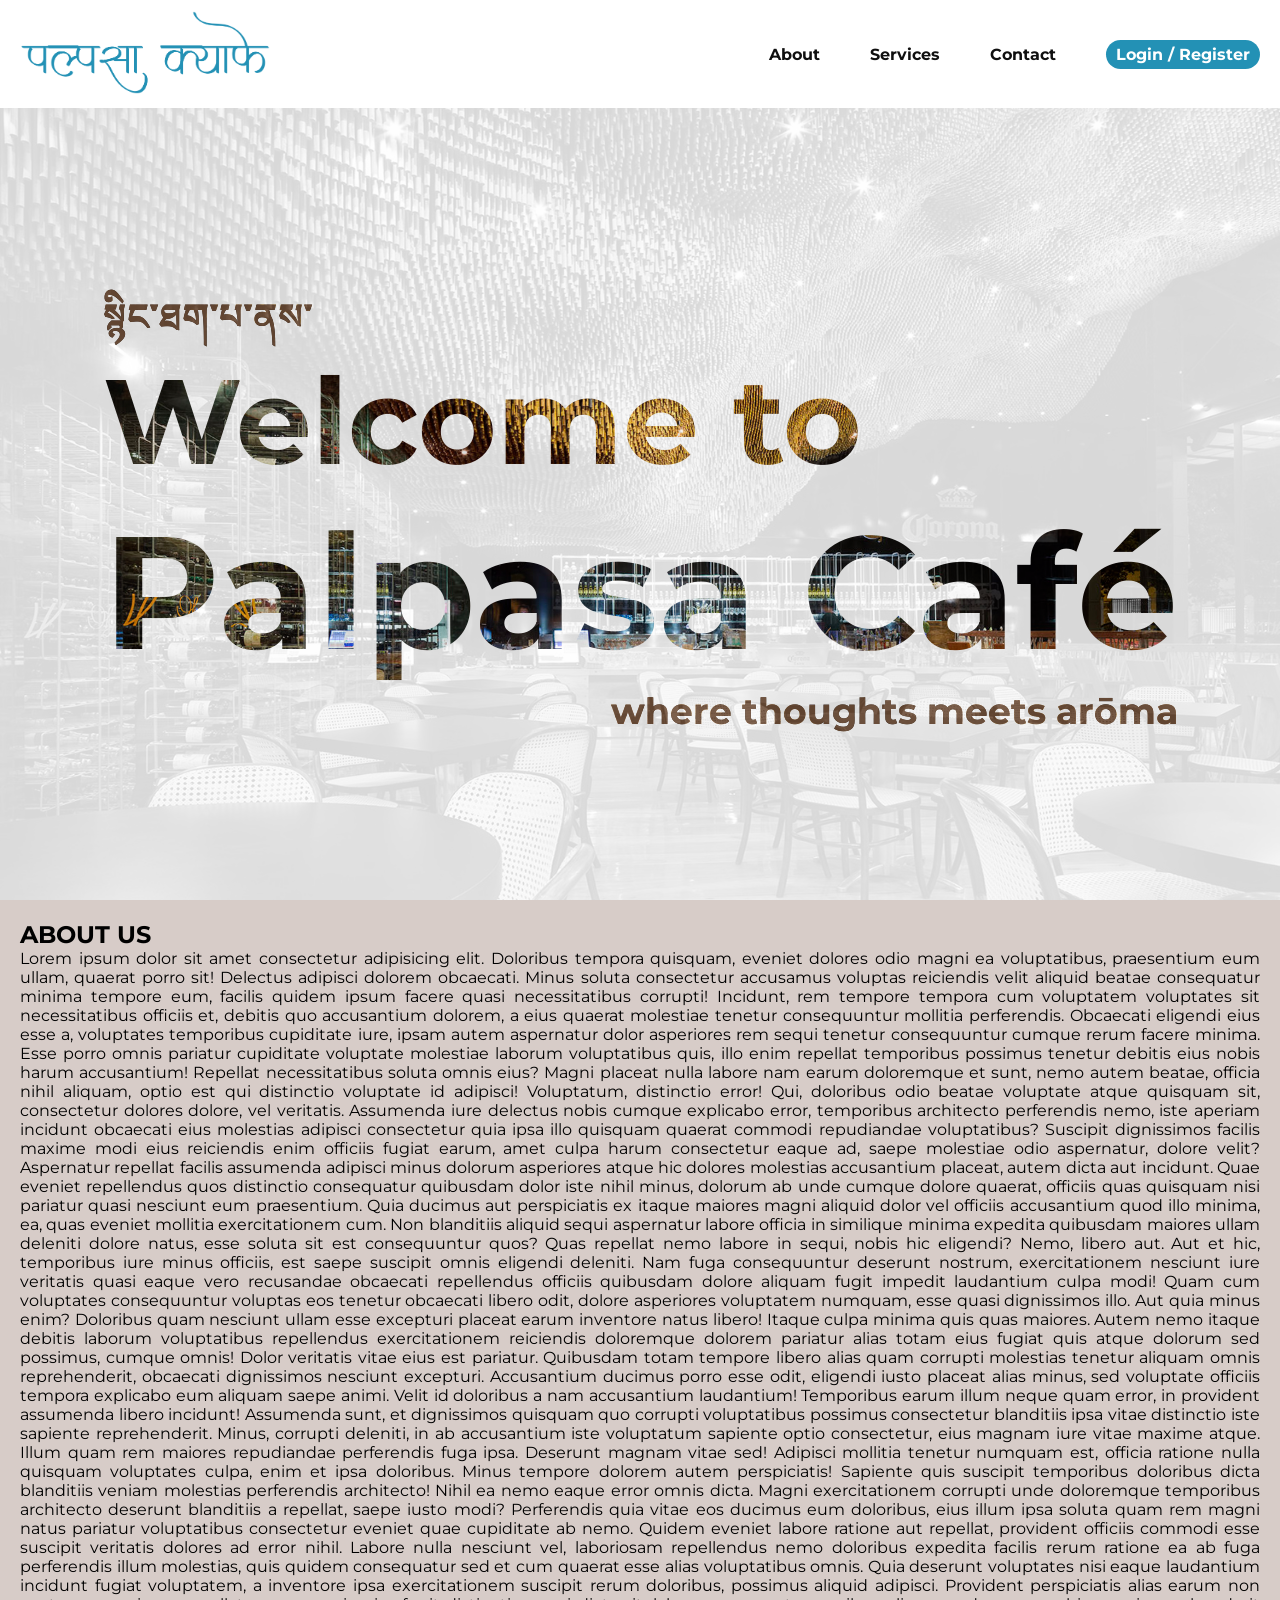
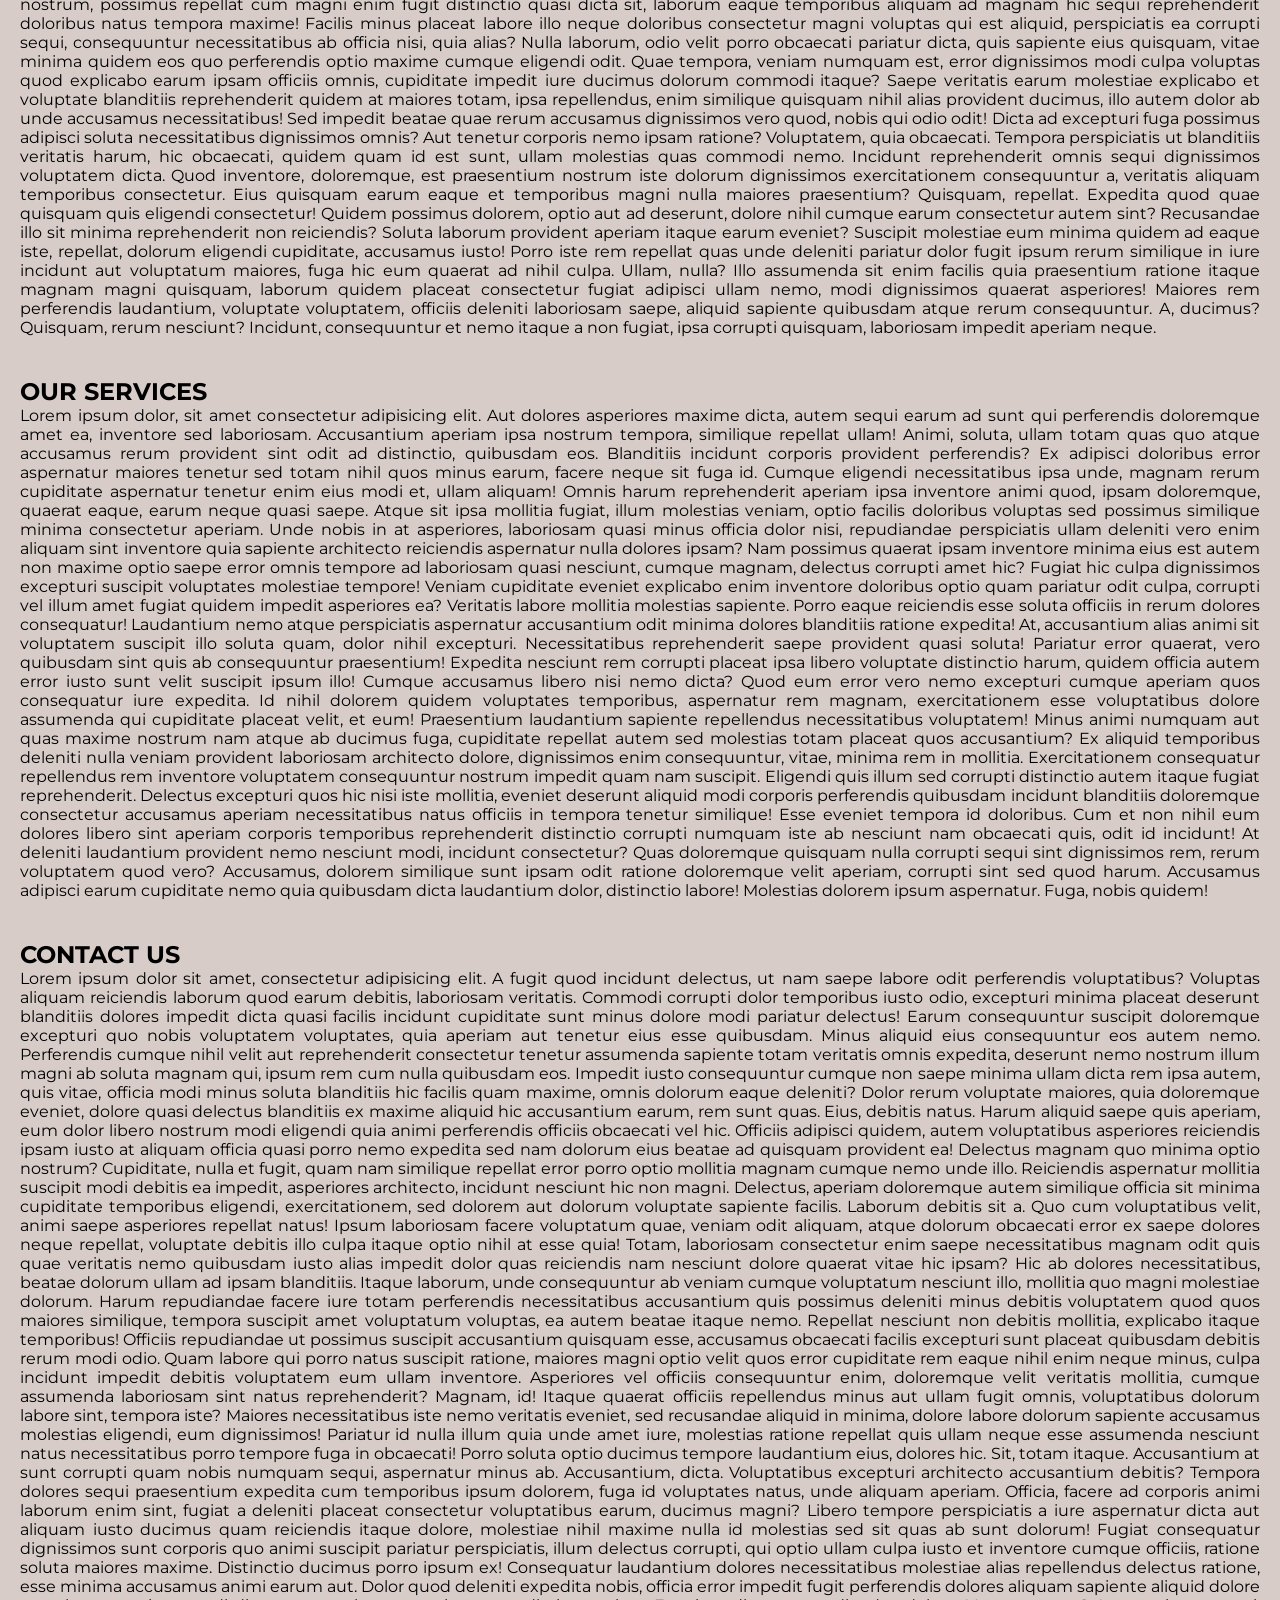
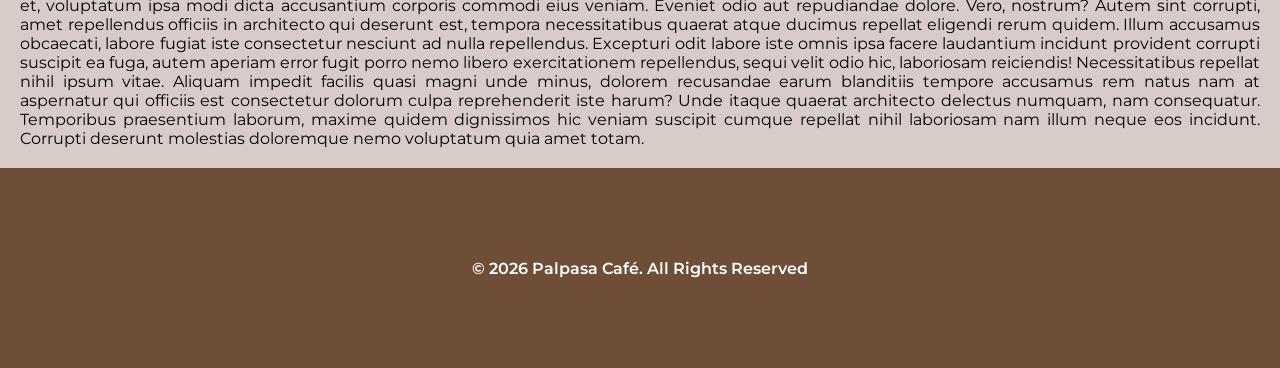
==== commit c7167f24: "Update: Responsive Bug Fixed" ====
--- a/index.html
+++ b/index.html
@@ -31,14 +31,13 @@
 
     <main>
         <div class="hero">
+            <img src="assets/luxury-café.jpg" alt="Image">
             <div class="welcome">
                 <h4 class="heartly-welcome">སྙིང་ཐག་པ་ནས་</h4>
                 <h2>Welcome to</h2>
                 <h1>Palpasa Café</h1>
                 <h4 class="tagline">where thoughts meets arōma</h4>
             </div>
-
-            </section>
         </div>
     </main>
     <section id="about">
--- a/style.css
+++ b/style.css
@@ -22,16 +22,16 @@
 }
 
 .header-container {
-    padding: 20px;
-    height: 10vh;
+    padding: 0 20px;
+    height: 12vh;
     display: flex;
     flex-wrap: wrap;
     align-items: center;
     justify-content: space-between;
 }
 
-.logo img {
-    height: 80px;
+.header-container .logo img {
+    height: 83px;
     width: 250px;
 }
 
@@ -74,13 +74,21 @@
 }
 
 .hero {
-    padding: 20px;
-    height: 80vh;
-    display: flex;
-    align-items: center;
-    justify-content: center;
-    flex-wrap: wrap;
-}
+    padding: 0 20px;
+    height: 88vh;
+    display: flex;
+    align-items: center;
+    justify-content: center;
+    flex-wrap: wrap;
+}
+
+.hero img {
+        opacity: 15%;
+        height: 88vh;
+        width: 100%;
+        position: absolute;
+        filter:grayscale(100%);
+    }
 
 .hero .welcome {
     background: url(assets/luxury-café.jpg);
@@ -103,14 +111,10 @@
     font-size: 36px;
     text-align: right;
 }
-/* 
-.fa-solid .fa-chevron-up {
-    color: #fff;
-    font-size: ;
-} */
 
 @media screen and (max-width: 768px) {
     .header-container {
+        height: 18vh;
         justify-content: center;
     }
 
@@ -130,9 +134,20 @@
         gap: 30px;
         flex-wrap: wrap;
         justify-content: center;
-    }
-
-    .hero {}
+        z-index: 10;
+    }
+
+    .hero {
+        height: 82vh;
+    }
+
+    .hero img {
+        opacity: 15%;
+        height: 82vh;
+        width: 100%;
+        filter:grayscale(100%);
+        position: absolute;
+    }
 }
 
 
@@ -164,7 +179,8 @@
     padding: 10px;
     height: 20vh;
     display: flex;
-    justify-self: center;
+    align-items: center;
+    justify-content: center;
 }
 
 .footer-container .copyright {
@@ -175,18 +191,17 @@
 }
 
 #scrollTop {
+    cursor: pointer;
+    right: 10px;
+    bottom: 10px;
+    position: fixed;
     border-style: none;
     border-radius: 8px;
     height: 40px;
-    width: 50px;
+    width: 40px;
     padding: 5px;
     color: #fff;
     background-color: var(--secondary-color);
-    font-weight: bold;
-    cursor: pointer;
-    position: fixed;
-    right: 20px;
-    bottom: 30px;
     z-index: 1000;
     transition: 0.3s cubic-bezier(0.4, 0, 0.2, 1);
 }
